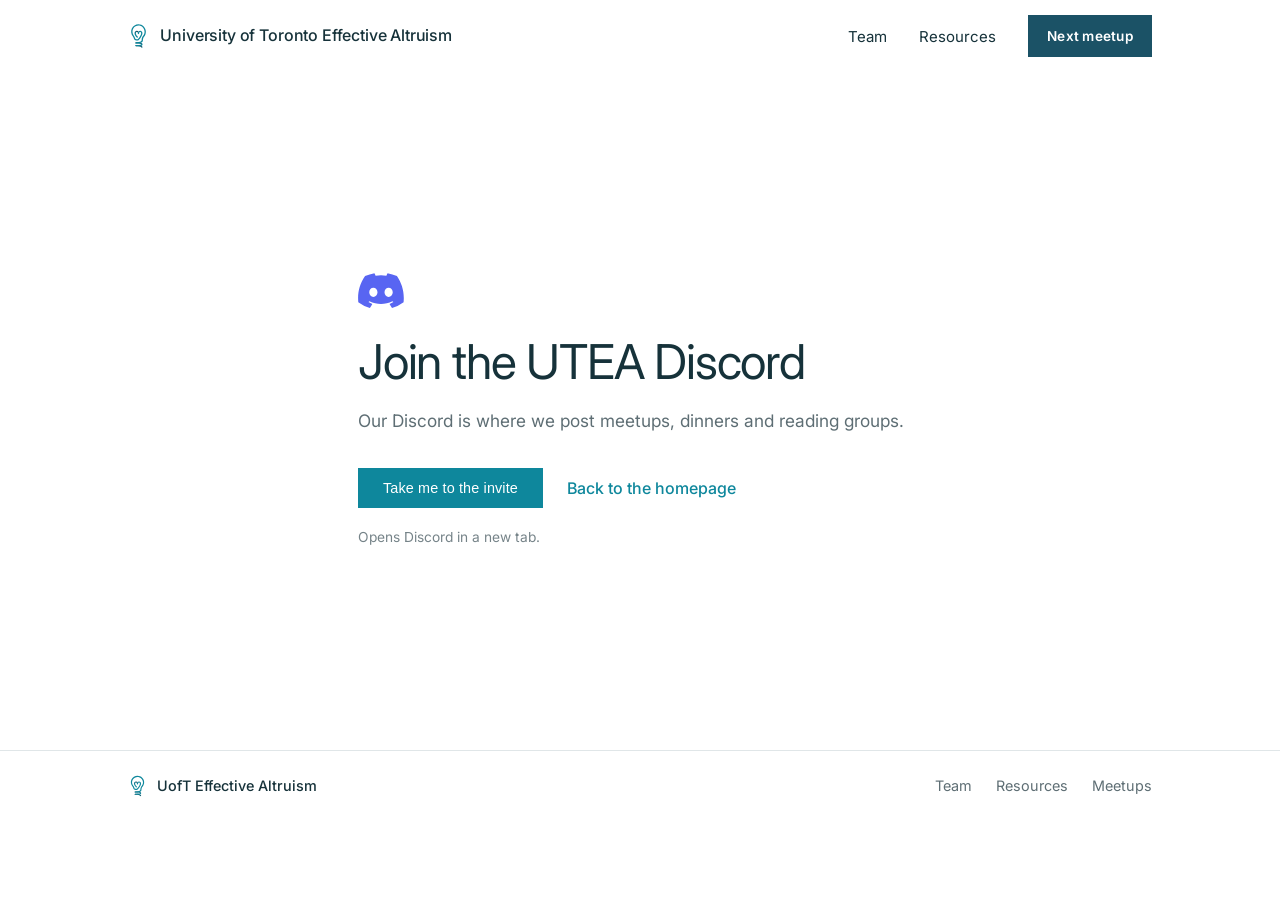
==== discord.html @ 7436c34c "Rebuild site around meetups and Discord; add team and resources pages The Summer Intro Fellowship is" ====
<!DOCTYPE html>
<html lang="en">
<head>
  <meta charset="UTF-8" />
  <meta name="viewport" content="width=device-width, initial-scale=1.0" />
  <title>Join the UTEA Discord · University of Toronto Effective Altruism</title>
  <!-- Interstitial: the invite never appears in the page source as a URL, and
       this page is kept out of search indexes, so scrapers can't harvest it. -->
  <meta name="robots" content="noindex, nofollow" />
  <meta name="referrer" content="no-referrer" />
  <link rel="icon" type="image/svg+xml" href="assets/ea-logo.svg" />
  <link rel="preconnect" href="https://fonts.googleapis.com" />
  <link rel="preconnect" href="https://fonts.gstatic.com" crossorigin />
  <link
    href="https://fonts.googleapis.com/css2?family=Fraunces:opsz,wght@9..144,500;9..144,600;9..144,700&family=Inter:wght@300;400;500;600&display=swap"
    rel="stylesheet"
  />
  <link rel="stylesheet" href="styles.css?v=5" />
</head>
<body>
  <!-- Navigation -->
  <header class="nav">
    <div class="wrap nav__inner">
      <a class="brand" href="index.html" aria-label="UofT Effective Altruism home">
        <img class="brand__mark" src="assets/ea-logo.svg" alt="" aria-hidden="true" />
        <span class="brand__text">
          <span class="brand__full">University of Toronto Effective Altruism</span>
          <span class="brand__short">UTEA</span>
        </span>
      </a>

      <nav>
        <ul class="nav__links">
          <li class="nav-hide"><a href="team.html">Team</a></li>
          <li class="nav-hide"><a href="resources.html">Resources</a></li>
          <li>
            <a class="btn btn--primary" href="index.html#meetup">Next meetup</a>
          </li>
        </ul>
      </nav>
    </div>
  </header>

  <main class="gate">
    <div class="wrap gate__inner">
      <span class="gate__mark" aria-hidden="true">
        <svg viewBox="0 0 24 18" width="46" height="35" fill="currentColor" role="img">
          <path d="M20.317 1.492A19.79 19.79 0 0 0 15.432 0c-.21.375-.456.88-.625 1.28a18.27 18.27 0 0 0-5.61 0C9.028.88 8.776.375 8.564 0A19.736 19.736 0 0 0 3.677 1.496C.573 6.12-.27 10.63.152 15.077a19.9 19.9 0 0 0 6.033 3.049c.486-.66.92-1.363 1.293-2.103a12.9 12.9 0 0 1-2.036-.978c.171-.126.338-.257.499-.392 3.926 1.823 8.18 1.823 12.06 0 .163.135.33.266.5.392-.65.383-1.334.71-2.04.98.374.739.805 1.442 1.292 2.102a19.84 19.84 0 0 0 6.036-3.048c.5-5.177-.838-9.647-3.472-13.587ZM8.02 12.341c-1.182 0-2.152-1.086-2.152-2.418 0-1.333.95-2.42 2.152-2.42 1.203 0 2.173 1.086 2.152 2.42 0 1.332-.95 2.418-2.152 2.418Zm7.96 0c-1.183 0-2.153-1.086-2.153-2.418 0-1.333.95-2.42 2.152-2.42 1.203 0 2.173 1.086 2.152 2.42 0 1.332-.95 2.418-2.152 2.418Z"/>
        </svg>
      </span>
      <h1>Join the UTEA Discord</h1>
      <p class="gate__lede">
        Our Discord is where we post meetups, dinners and reading groups.
      </p>

      <div class="gate__actions">
        <button class="btn btn--primary btn--lg" type="button" id="gate-go">
          Take me to the invite
        </button>
        <a class="textlink" href="index.html">Back to the homepage</a>
      </div>

      <p class="gate__note" id="gate-status" role="status" aria-live="polite">
        Opens Discord in a new tab.
      </p>

      <noscript>
        <p class="gate__note">
          This page needs JavaScript to reveal the invite — please enable it,
          or ask an organiser to send you the link directly.
        </p>
      </noscript>
    </div>
  </main>

  <!-- Footer -->
  <footer class="footer">
    <div class="wrap footer__inner">
      <div class="footer__brand">
        <img src="assets/ea-logo.svg" alt="" aria-hidden="true" />
        <span>UofT Effective Altruism</span>
      </div>
      <ul class="footer__links">
        <li><a href="team.html">Team</a></li>
        <li><a href="resources.html">Resources</a></li>
        <li><a href="index.html#meetup">Meetups</a></li>
      </ul>
    </div>
  </footer>

  <script>
    // The invite is stored reversed + base64'd and only assembled on a real
    // click, so a crawler reading the HTML finds no invite URL to follow.
    (function () {
      var btn = document.getElementById("gate-go");
      var status = document.getElementById("gate-status");
      if (!btn) return;

      function unscramble(s) {
        return atob(s.split("").reverse().join(""));
      }

      btn.addEventListener("click", function () {
        var url = "https://" + unscramble("==wZn5CZy92YzlGZ") + "/" + unscramble("==ARStUQDZjanlVN");
        status.textContent = "Opening Discord\u2026";
        var w = window.open(url, "_blank", "noopener");
        if (!w) window.location.href = url; // popup blocked — go in place
      });
    })();
  </script>
</body>
</html>
---- styles.css ----
/* University of Toronto Effective Altruism — styles */

:root {
  /* Official Effective Altruism brand palette */
  --teal: #0e879c;        /* EA teal */
  --teal-bright: #2ba3b8; /* lighter teal accent */
  --teal-deep: #1b5266;   /* EA deep teal */
  --ink: #16323a;         /* deep teal-charcoal text */
  --muted: #5e6e74;       /* soft muted text */
  --paper: #f3f6f7;       /* faint cool tint for bands */
  --line: #e0e6e8;        /* hairline rules */
  --white: #ffffff;

  --grad: linear-gradient(120deg, #0e879c 0%, #1b5266 100%);

  /* Display face for page headlines; Inter carries everything else */
  --display: "Fraunces", "Iowan Old Style", Georgia, "Times New Roman", serif;

  /* Resource tiles — a small assorted palette drawn from the EA teals,
     warmed with a sand and a slate so the wall doesn't read as one hue */
  --tile-deep: #1b5266;
  --tile-teal: #0e879c;
  --tile-bright: #2ba3b8;
  --tile-mist: #dcecef;
  --tile-sand: #f4ece0;

  --max: 1080px;

  /* Flat hero band — no gradient, so the headline sits on one solid colour */
  --hero-band: #e6eff1;
}

* { box-sizing: border-box; margin: 0; padding: 0; }

html { scroll-behavior: smooth; }

body {
  font-family: "Inter", -apple-system, BlinkMacSystemFont, "Segoe UI", Roboto,
    Helvetica, Arial, sans-serif;
  font-weight: 400;
  color: var(--ink);
  background: var(--white);
  line-height: 1.65;
  -webkit-font-smoothing: antialiased;
  text-rendering: optimizeLegibility;
}

a { color: var(--teal); text-decoration: none; }
a:hover { color: var(--teal-deep); }

h1, h2, h3, h4 { font-weight: 500; letter-spacing: -0.015em; line-height: 1.15; overflow-wrap: break-word; }

.wrap {
  width: 100%;
  max-width: var(--max);
  margin: 0 auto;
  padding: 0 28px;
}

.label {
  font-size: 0.74rem;
  font-weight: 600;
  letter-spacing: 0.14em;
  text-transform: uppercase;
  color: var(--teal);
}

/* ---------- Navigation ---------- */
.nav {
  position: sticky;
  top: 0;
  z-index: 50;
  background: rgba(255, 255, 255, 0.88);
  backdrop-filter: saturate(180%) blur(12px);
}

.nav__inner {
  display: flex;
  align-items: center;
  justify-content: space-between;
  height: 72px;
}

.brand {
  display: flex;
  align-items: center;
  gap: 11px;
  color: var(--ink);
}
.brand:hover { color: var(--ink); }

.brand__mark { height: 30px; width: auto; flex: none; display: block; }

.brand__text { font-size: 1rem; font-weight: 500; line-height: 1.2; letter-spacing: -0.01em; }

/* Collapse the wordmark to "UTEA" once the page is scrolled */
.brand__short { display: none; }
.nav.is-scrolled .brand__full { display: none; }
.nav.is-scrolled .brand__short { display: inline; letter-spacing: 0.02em; }

.nav__links {
  display: flex;
  align-items: center;
  gap: 32px;
  list-style: none;
}

.nav__links a {
  color: var(--ink);
  font-weight: 400;
  font-size: 0.94rem;
}
.nav__links a:hover { color: var(--teal); }

/* ---------- Buttons (squared "slots") ---------- */
.btn {
  display: inline-block;
  font-weight: 500;
  font-size: 0.9rem;
  letter-spacing: 0.01em;
  padding: 11px 22px;
  border-radius: 0;
  transition: background 0.16s ease, color 0.16s ease, border-color 0.16s ease;
  cursor: pointer;
  border: 1px solid transparent;
}

.btn--primary {
  background: var(--teal);
  color: var(--white);
  border-color: var(--teal);
}
.btn--primary:hover { background: var(--teal-deep); border-color: var(--teal-deep); color: #fff; }

/* Nav CTA — force white text (beats .nav__links a) for readability */
.nav .btn--primary,
.nav .btn--primary:hover {
  background: var(--teal-deep);
  border-color: var(--teal-deep);
  color: #fff;
  font-weight: 600;
  letter-spacing: 0.02em;
  padding: 9px 18px;
  font-size: 0.85rem;
}
.nav .btn--primary:hover { background: #143f4c; border-color: #143f4c; }

.btn--ghost {
  background: transparent;
  color: var(--ink);
  border-color: var(--ink);
}
.btn--ghost:hover { background: var(--ink); color: #fff; }

.btn--lg { padding: 11px 24px; font-size: 0.9rem; }

/* Button carrying the Discord glyph */
.btn--discord {
  display: inline-flex;
  align-items: center;
  gap: 10px;
  text-align: left;
}
.btn--discord svg { display: block; flex: none; }
/* On the teal band the ghost button needs a light outline to be visible */
.cta-band .btn--ghost {
  color: #fff;
  border-color: rgba(255, 255, 255, 0.55);
}
.cta-band .btn--ghost:hover { background: #fff; color: var(--teal-deep); border-color: #fff; }

/* Discord icon in the nav — sits quietly next to the CTA */
.discord-mark {
  display: flex;
  align-items: center;
  color: var(--muted);
  transition: color 0.16s ease, transform 0.16s ease;
}
.discord-mark:hover { color: #5865f2; transform: translateY(-1px); }
.discord-mark svg { display: block; }

/* a quiet text link with arrow */
.textlink {
  font-weight: 500;
  color: var(--teal);
  display: inline-flex;
  align-items: center;
  gap: 6px;
}
.textlink:hover { color: var(--teal-deep); }
.textlink .arrow { transition: transform 0.16s ease; }
.textlink:hover .arrow { transform: translateX(3px); }

/* ---------- Hero (big left-aligned text) ---------- */
.hero {
  position: relative;
  overflow: hidden;
  display: flex;
  flex-direction: column;
  justify-content: center;
  /* Fill the viewport below the fixed chrome (announcement bar + sticky nav)
     so the next section sits just past the fold. --chrome-h is set in JS;
     112px is a close fallback before/without it. */
  min-height: calc(100vh - var(--chrome-h, 112px));
  min-height: calc(100svh - var(--chrome-h, 112px));
  padding: 48px 0 104px;
  background: var(--hero-band);
  border-bottom: 1px solid #d5e3e6;
}

.hero .wrap { position: relative; z-index: 2; }
.hero__copy { max-width: 880px; }

/* Campus watercolor — bled off the right edge; inner edge faded, right edge cut with a soft end */
.hero__art {
  position: absolute;
  z-index: 1;
  right: -72px;
  top: 50%;
  transform: translateY(-50%);
  width: min(860px, 68vw);
  pointer-events: none;
  user-select: none;
  /* fill: both -> stays visible (final frame) for reduced-motion users,
     who get animation: none via the motion-reduce block below */
  animation: hero-art-in 1.1s ease-out 0.15s both;
}
@keyframes hero-art-in {
  from { opacity: 0; }
  to { opacity: 1; }
}
.hero__art img {
  display: block;
  width: 100%;
  height: auto;
  mix-blend-mode: multiply;
  -webkit-mask-image: linear-gradient(to right, transparent 0%, #000 43%, #000 85%, transparent 92%);
          mask-image: linear-gradient(to right, transparent 0%, #000 43%, #000 85%, transparent 92%);
}

.hero h1 {
  font-family: var(--display);
  font-optical-sizing: auto;
  font-size: clamp(3.1rem, 7.8vw, 6rem);
  font-weight: 600;
  letter-spacing: -0.028em;
  line-height: 0.98;
  color: var(--ink);
}
.hero h1 .accent { color: var(--teal); }

.hero__sub {
  margin-top: 26px;
  max-width: 660px;
  font-size: clamp(1.1rem, 1.7vw, 1.4rem);
  font-weight: 400;
  line-height: 1.5;
  color: var(--muted);
}

/* Two lifts out of the muted grey in the hero sub */
.hero__sub-uoft { color: var(--teal); font-weight: 500; }

/* The closing line of the hero sub, lifted out of the muted grey */
.hero__sub-accent {
  display: block;
  margin-top: 8px;
  color: var(--teal-deep);
  font-weight: 500;
}

.hero__actions {
  margin-top: 38px;
  display: flex;
  gap: 12px;
  align-items: center;
  flex-wrap: wrap;
}

/* Scroll cue at the foot of the hero */
.hero__scroll {
  position: absolute;
  left: 50%;
  bottom: 24px;
  transform: translateX(-50%);
  z-index: 3;
  display: flex;
  flex-direction: column;
  align-items: center;
  gap: 9px;
  color: var(--muted);
  font-size: 0.66rem;
  font-weight: 600;
  letter-spacing: 0.2em;
  text-transform: uppercase;
  transition: opacity 0.4s ease, color 0.16s ease;
}
.hero__scroll:hover { color: var(--teal); }
.hero__scroll-chev {
  width: 10px;
  height: 10px;
  border-right: 2px solid currentColor;
  border-bottom: 2px solid currentColor;
  transform: rotate(45deg);
  animation: hero-bob 1.8s ease-in-out infinite;
}
@keyframes hero-bob {
  0%, 100% { transform: translateY(0) rotate(45deg); }
  50% { transform: translateY(4px) rotate(45deg); }
}
/* Fade the cue out once the page is scrolled */
.nav.is-scrolled ~ .hero .hero__scroll { opacity: 0; pointer-events: none; }

/* Offset the smooth-scroll target so the heading clears the sticky nav */
#meetup { scroll-margin-top: 88px; }

/* ---------- CTA band (full bleed, no rounded box) ---------- */
.cta-band {
  background: linear-gradient(135deg, #0e879c 0%, #1b5266 100%);
  color: #fff;
  padding: 104px 0;
}
.cta-band .label { color: var(--teal-bright); display: block; margin-bottom: 18px; }
.cta-band h2 {
  font-family: var(--display);
  font-optical-sizing: auto;
  font-size: clamp(2.1rem, 4.8vw, 3.2rem);
  font-weight: 600;
  letter-spacing: -0.02em;
}
.cta-band p {
  margin: 18px 0 34px;
  color: rgba(255, 255, 255, 0.78);
  font-size: 1.12rem;
}
.cta-band .btn--primary { background: #fff; color: var(--teal-deep); }
.cta-band .btn--primary:hover { background: var(--paper); color: var(--teal-deep); }
/* Key facts row */
.cta-meta {
  list-style: none;
  display: flex;
  flex-wrap: wrap;
  align-items: center;
  margin-top: 26px;
  font-size: 0.82rem;
  font-weight: 600;
  letter-spacing: 0.07em;
  text-transform: uppercase;
  color: rgba(255, 255, 255, 0.92);
}
.cta-meta li { display: inline-flex; align-items: center; }
.cta-meta li:not(:last-child)::after {
  content: "";
  width: 4px;
  height: 4px;
  margin: 0 16px;
  border-radius: 50%;
  background: rgba(255, 255, 255, 0.4);
}

/* What's involved */
.cta-points {
  list-style: none;
  margin-top: 28px;
  display: grid;
  grid-template-columns: repeat(3, 1fr);
  gap: 13px 36px;
}
.cta-points li {
  position: relative;
  padding-left: 30px;
  color: rgba(255, 255, 255, 0.88);
  font-size: 1.02rem;
  line-height: 1.5;
}
.cta-points li::before {
  content: "";
  position: absolute;
  left: 4px;
  top: 0.28em;
  width: 6px;
  height: 11px;
  border-right: 2px solid var(--teal-bright);
  border-bottom: 2px solid var(--teal-bright);
  transform: rotate(45deg);
}

.cta-actions {
  margin-top: 36px;
  display: flex;
  align-items: center;
  gap: 16px 24px;
  flex-wrap: wrap;
}
/* ---------- Resources page ---------- */
.page-hero {
  padding: 60px 0 36px;
}
.page-hero .label { display: block; margin-bottom: 18px; }
.page-hero h1 {
  font-family: var(--display);
  font-optical-sizing: auto;
  font-size: clamp(2.4rem, 5.4vw, 3.8rem);
  font-weight: 600;
  letter-spacing: -0.02em;
  color: var(--ink);
}
.page-hero p { margin-top: 18px; max-width: 600px; color: var(--muted); font-size: 1.15rem; }

/* Small term tag sitting beside a page-hero heading (e.g. "Team F26") */
.page-hero__tag {
  margin-left: 14px;
  font-size: 0.32em;
  font-weight: 600;
  letter-spacing: 0.14em;
  vertical-align: middle;
  color: var(--teal-bright);
}

.res-wall { padding: 40px 0 64px; }

.res-grid {
  display: grid;
  grid-template-columns: repeat(auto-fill, minmax(268px, 1fr));
  gap: 16px;
}

.tile {
  position: relative;
  display: flex;
  flex-direction: column;
  min-height: 178px;
  padding: 20px 20px 14px;
  border-radius: 14px;
  color: var(--ink);
  border: 1px solid transparent;
  transition: transform 0.18s ease, box-shadow 0.18s ease, border-color 0.16s ease;
}
.tile:hover {
  transform: translateY(-3px);
  box-shadow: 0 10px 26px rgba(22, 50, 58, 0.13);
}

/* The title/blurb anchor stretches over the whole card, so the tile is one big
   click target — the heart button sits above it via z-index. */
.tile__link { color: inherit; }
.tile__link::after {
  content: "";
  position: absolute;
  inset: 0;
  border-radius: inherit;
}
.tile__link:hover { color: inherit; }

.tile__title {
  font-size: 1.18rem;
  font-weight: 500;
  letter-spacing: -0.015em;
  color: inherit;
}
.tile__by {
  margin-top: 10px;
  font-size: 0.8rem;
  letter-spacing: 0.02em;
  opacity: 0.7;
  overflow-wrap: anywhere;
}

/* The article's own cover art, faded into the tile and masked away from the
   top-left so the title always sits on flat colour. */
.tile__art {
  position: absolute;
  inset: 0;
  z-index: 0;
  width: 100%;
  height: 100%;
  object-fit: cover;
  border-radius: inherit;
  pointer-events: none;
  opacity: 0.26;
  transition: opacity 0.22s ease;
  -webkit-mask-image: linear-gradient(to top left, #000 0%, rgba(0, 0, 0, 0.35) 55%, transparent 88%);
          mask-image: linear-gradient(to top left, #000 0%, rgba(0, 0, 0, 0.35) 55%, transparent 88%);
}
.tile:hover .tile__art { opacity: 0.38; }
/* Dark tiles need the art lifted a little to read at all */
.tile--deep .tile__art,
.tile--teal .tile__art,
.tile--bright .tile__art { opacity: 0.34; }
.tile--deep:hover .tile__art,
.tile--teal:hover .tile__art,
.tile--bright:hover .tile__art { opacity: 0.46; }
/* Everything except the art sits above it */
.tile > *:not(.tile__art) { position: relative; z-index: 1; }

.tile__foot {
  margin-top: auto;
  padding-top: 16px;
  display: flex;
  align-items: center;
  justify-content: space-between;
  gap: 12px;
}

/* Type label — quiet text in the bottom-right, no box */
.tile__type {
  font-size: 0.68rem;
  font-weight: 500;
  letter-spacing: 0.11em;
  text-transform: uppercase;
  opacity: 0.6;
  white-space: nowrap;
}

/* --- Heart --- */
.heart {
  position: relative;
  z-index: 1;
  display: inline-flex;
  align-items: center;
  gap: 6px;
  padding: 4px 8px 4px 6px;
  margin-left: -6px;
  border: 0;
  border-radius: 999px;
  background: transparent;
  color: inherit;
  font: inherit;
  font-size: 0.8rem;
  font-variant-numeric: tabular-nums;
  line-height: 1;
  cursor: pointer;
  opacity: 0.72;
  transition: opacity 0.16s ease, background 0.16s ease, transform 0.16s ease;
}
.heart:hover { opacity: 1; background: rgba(127, 127, 127, 0.14); }
.heart svg { display: block; flex: none; transition: transform 0.18s ease; }
.heart:active svg { transform: scale(0.85); }

/* Hearted: fill it in. Red on light tiles, white on the dark ones. */
.heart.is-on { opacity: 1; }
.heart.is-on svg path { fill: #e0465f; stroke: #e0465f; }
.tile--deep .heart.is-on svg path,
.tile--teal .heart.is-on svg path,
.tile--bright .heart.is-on svg path { fill: #fff; stroke: #fff; }
@keyframes heart-pop {
  0% { transform: scale(1); }
  45% { transform: scale(1.32); }
  100% { transform: scale(1); }
}
.heart.is-popping svg { animation: heart-pop 0.32s ease-out; }

/* The count is always shown, so it reads as "3 people loved this", not as a
   button whose number may or may not turn up. */
.heart__count { min-width: 0.7em; text-align: left; }

/* --- Tones: assorted palette fills, plus white-with-outline --- */
.tile--deep   { background: var(--tile-deep);   color: #fff; }
.tile--teal   { background: var(--tile-teal);   color: #fff; }
.tile--bright { background: var(--tile-bright); color: #fff; }
.tile--mist   { background: var(--tile-mist);   color: var(--ink); }
.tile--sand   { background: var(--tile-sand);   color: var(--ink); }
.tile--white  { background: var(--white); color: var(--ink); border-color: var(--line); }
.tile--white:hover { border-color: var(--teal-bright); }

/* ---------- Team page ---------- */
.team-wall { padding: 40px 0 72px; }

/* Photo on the left, the roster beside it */
.team-split {
  display: grid;
  grid-template-columns: minmax(0, 440px) minmax(0, 1fr);
  gap: 48px;
  align-items: start;
}

.team-photo { margin: 0; max-width: 440px; }
.team-photo img {
  display: block;
  width: 100%;
  height: auto;
  border-radius: 12px;
  aspect-ratio: 4 / 3;
  object-fit: cover;
}

.team-list { list-style: none; }
/* Beside the photo the roster starts flush with the image top */
.team-split .team-list { margin-top: -10px; }
.member {
  display: flex;
  align-items: center;
  justify-content: space-between;
  gap: 20px;
  padding: 12px 0;
}
.member__name {
  font-size: 1.25rem;
  font-weight: 400;
  letter-spacing: -0.015em;
  color: var(--ink);
}
.member__links { display: flex; align-items: center; gap: 6px; flex: none; }

.iconlink {
  display: inline-flex;
  align-items: center;
  justify-content: center;
  width: 36px;
  height: 36px;
  padding: 0;
  border: 0;
  border-radius: 8px;
  background: transparent;
  color: var(--muted);
  cursor: pointer;
  transition: color 0.16s ease, background 0.16s ease;
}
.iconlink:hover { color: var(--teal); background: var(--paper); }
.iconlink svg { display: block; }
/* Not filled in yet — visible but inert, so the row still reads evenly */
.iconlink.is-missing {
  opacity: 0.22;
  pointer-events: none;
  cursor: default;
}
/* Copied: the envelope becomes a tick for a couple of seconds */
.iconlink.is-copied { color: var(--teal); background: var(--paper); }
.iconlink.is-copied svg { display: none; }
.iconlink.is-copied::after {
  content: "¹3";
  font-size: 1rem;
  line-height: 1;
}
.iconlink.is-copy-failed { color: #b0405a; }
.iconlink.is-copy-failed::after { content: "¹5"; }

/* A text button that has just copied something */
.btn.is-copied,
.btn.is-copied:hover {
  background: var(--teal-deep);
  border-color: var(--teal-deep);
  color: #fff;
}
.cta-band .btn.is-copied,
.cta-band .btn.is-copied:hover { background: var(--paper); color: var(--teal-deep); }

/* ---------- Discord gate (discord.html) ---------- */
.gate {
  display: flex;
  align-items: center;
  min-height: calc(100vh - var(--chrome-h, 72px) - 150px);
  padding: 72px 0;
}
.gate__inner { max-width: 620px; }
.gate__mark { display: block; color: #5865f2; margin-bottom: 26px; }
.gate__mark svg { display: block; }
.gate h1 {
  font-size: clamp(2rem, 4.6vw, 3rem);
  font-weight: 400;
  letter-spacing: -0.025em;
  color: var(--ink);
}
.gate__lede { margin-top: 18px; color: var(--muted); font-size: 1.08rem; }
.gate__actions {
  margin-top: 32px;
  display: flex;
  align-items: center;
  gap: 14px 24px;
  flex-wrap: wrap;
}
.gate__note { margin-top: 18px; font-size: 0.86rem; color: var(--muted); opacity: 0.85; }

/* ---------- Footer ---------- */
.footer {
  border-top: 1px solid var(--line);
  padding: 22px 0;
  color: var(--muted);
  font-size: 0.9rem;
}
.footer__inner {
  display: flex;
  justify-content: space-between;
  align-items: center;
  flex-wrap: wrap;
  gap: 16px;
}
.footer__links { display: flex; gap: 24px; list-style: none; }
.footer__links a { color: var(--muted); }
.footer__links a:hover { color: var(--teal); }

.footer__brand { display: flex; align-items: center; gap: 10px; }
.footer__brand img { height: 26px; width: auto; flex: none; }
.footer__brand span { font-weight: 500; color: var(--ink); }

/* ---------- Scroll reveal ("words land" as they enter) ----------
   The hidden state is applied via the .reveal class (added before first paint
   by the <head> guard) so revealed content never flashes in then jumps. */
.reveal .hero__copy > *,
.reveal .cta-band .wrap > *,
.reveal .page-hero .wrap > *,
.reveal .team-list .member,
.reveal .res-grid .tile {
  opacity: 0;
  transform: translateY(20px);
  transition: opacity 0.6s cubic-bezier(0.16, 1, 0.3, 1) var(--d, 0s),
              transform 0.6s cubic-bezier(0.16, 1, 0.3, 1) var(--d, 0s);
}
.reveal .is-visible {
  opacity: 1 !important;
  transform: none !important;
}

/* ---------- Focus & motion ---------- */
:focus-visible {
  outline: 2px solid var(--teal);
  outline-offset: 3px;
  border-radius: 2px;
}

@media (prefers-reduced-motion: reduce) {
  * { transition: none !important; animation: none !important; }
  /* Insurance: never leave revealed content hidden for reduced-motion users */
  .reveal .hero__copy > *,
  .reveal .cta-band .wrap > *,
  .reveal .page-hero .wrap > *,
  .reveal .team-list .member,
  .reveal .res-grid .tile { opacity: 1 !important; transform: none !important; }
}

/* ---------- Responsive ---------- */
@media (max-width: 820px) {
  .cta-points { grid-template-columns: 1fr; }
  .team-split { grid-template-columns: 1fr; gap: 32px; }
  .team-photo { max-width: 520px; }
  .hero__art { display: none; }
  .hero__copy { max-width: 620px; }
  .nav__links { gap: 18px; }
  .nav__links .nav-hide { display: none; }
}

/* Compact nav on phones: UTEA mark + Apply button (other links hidden) */
@media (max-width: 640px) {
  .brand__full { display: none; }
  .brand__short { display: inline; letter-spacing: 0.02em; }
  .nav__links li:not(:last-child) { display: none; }
  .nav__links li:has(> .discord-mark) { display: flex; }
  .nav .btn--primary {
    padding: 8px 13px;
    font-size: 0.82rem;
    letter-spacing: 0;
    white-space: nowrap;
  }
}

@media (max-width: 560px) {
  .wrap { padding: 0 18px; }
  .res-grid { grid-template-columns: 1fr; }
  .member { gap: 12px; }
  .member__name { font-size: 1.1rem; }
  .team-photo { margin-bottom: 32px; }
  .gate { padding: 48px 0; min-height: 0; }
  .tile { min-height: 0; }
  .hero { padding: 40px 0 84px; }
  .hero h1 { font-size: clamp(2.3rem, 11vw, 3.1rem); line-height: 1.06; }
  .hero__sub { font-size: 1.08rem; margin-top: 22px; }
  .hero__actions { margin-top: 30px; gap: 10px; }
  .btn--lg { padding: 10px 16px; font-size: 0.82rem; }
  .cta-band { padding: 56px 0; }
  .footer__inner { flex-direction: column; align-items: flex-start; }
}
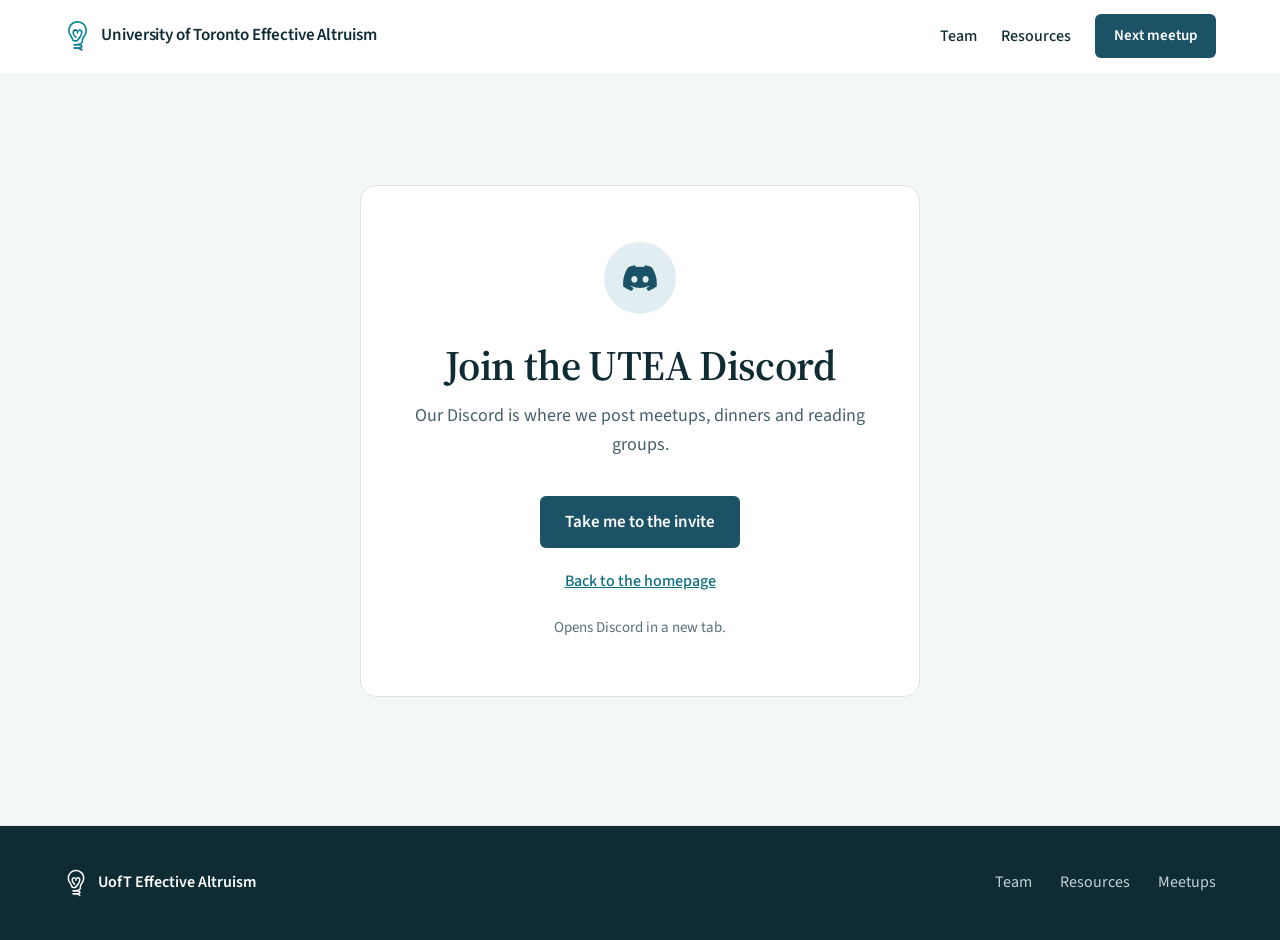
==== commit dcc0d96d: "Redesign site: Source Serif/Sans, Luma meetup calendar, questions reel, exec portraits - New look fr" ====
--- a/discord.html
+++ b/discord.html
@@ -12,57 +12,44 @@
   <link rel="preconnect" href="https://fonts.googleapis.com" />
   <link rel="preconnect" href="https://fonts.gstatic.com" crossorigin />
   <link
-    href="https://fonts.googleapis.com/css2?family=Fraunces:opsz,wght@9..144,500;9..144,600;9..144,700&family=Inter:wght@300;400;500;600&display=swap"
+    href="https://fonts.googleapis.com/css2?family=Source+Serif+4:ital,opsz,wght@0,8..60,400..700;1,8..60,400..700&family=Source+Sans+3:wght@400..700&display=swap"
     rel="stylesheet"
   />
-  <link rel="stylesheet" href="styles.css?v=5" />
+  <link rel="stylesheet" href="styles.css?v=6" />
 </head>
 <body>
   <!-- Navigation -->
   <header class="nav">
     <div class="wrap nav__inner">
       <a class="brand" href="index.html" aria-label="UofT Effective Altruism home">
-        <img class="brand__mark" src="assets/ea-logo.svg" alt="" aria-hidden="true" />
+        <img src="assets/ea-logo.svg" alt="" />
         <span class="brand__text">
           <span class="brand__full">University of Toronto Effective Altruism</span>
           <span class="brand__short">UTEA</span>
         </span>
       </a>
-
-      <nav>
+      <nav aria-label="Main">
         <ul class="nav__links">
-          <li class="nav-hide"><a href="team.html">Team</a></li>
-          <li class="nav-hide"><a href="resources.html">Resources</a></li>
-          <li>
-            <a class="btn btn--primary" href="index.html#meetup">Next meetup</a>
-          </li>
+          <li class="hide-sm"><a class="nav__link" href="team.html">Team</a></li>
+          <li class="hide-sm"><a class="nav__link" href="resources.html">Resources</a></li>
+          <li><a class="btn btn--primary btn--sm" href="index.html#meetup">Next meetup</a></li>
         </ul>
       </nav>
     </div>
   </header>
 
   <main class="gate">
-    <div class="wrap gate__inner">
+    <div class="gate__card">
       <span class="gate__mark" aria-hidden="true">
-        <svg viewBox="0 0 24 18" width="46" height="35" fill="currentColor" role="img">
-          <path d="M20.317 1.492A19.79 19.79 0 0 0 15.432 0c-.21.375-.456.88-.625 1.28a18.27 18.27 0 0 0-5.61 0C9.028.88 8.776.375 8.564 0A19.736 19.736 0 0 0 3.677 1.496C.573 6.12-.27 10.63.152 15.077a19.9 19.9 0 0 0 6.033 3.049c.486-.66.92-1.363 1.293-2.103a12.9 12.9 0 0 1-2.036-.978c.171-.126.338-.257.499-.392 3.926 1.823 8.18 1.823 12.06 0 .163.135.33.266.5.392-.65.383-1.334.71-2.04.98.374.739.805 1.442 1.292 2.102a19.84 19.84 0 0 0 6.036-3.048c.5-5.177-.838-9.647-3.472-13.587ZM8.02 12.341c-1.182 0-2.152-1.086-2.152-2.418 0-1.333.95-2.42 2.152-2.42 1.203 0 2.173 1.086 2.152 2.42 0 1.332-.95 2.418-2.152 2.418Zm7.96 0c-1.183 0-2.153-1.086-2.153-2.418 0-1.333.95-2.42 2.152-2.42 1.203 0 2.173 1.086 2.152 2.42 0 1.332-.95 2.418-2.152 2.418Z"/>
-        </svg>
+        <svg viewBox="0 0 24 18" width="34" height="26" fill="currentColor" focusable="false"><path d="M20.317 1.492A19.79 19.79 0 0 0 15.432 0c-.21.375-.456.88-.625 1.28a18.27 18.27 0 0 0-5.61 0C9.028.88 8.776.375 8.564 0A19.736 19.736 0 0 0 3.677 1.496C.573 6.12-.27 10.63.152 15.077a19.9 19.9 0 0 0 6.033 3.049c.486-.66.92-1.363 1.293-2.103a12.9 12.9 0 0 1-2.036-.978c.171-.126.338-.257.499-.392 3.926 1.823 8.18 1.823 12.06 0 .163.135.33.266.5.392-.65.383-1.334.71-2.04.98.374.739.805 1.442 1.292 2.102a19.84 19.84 0 0 0 6.036-3.048c.5-5.177-.838-9.647-3.472-13.587ZM8.02 12.341c-1.182 0-2.152-1.086-2.152-2.418 0-1.333.95-2.42 2.152-2.42 1.203 0 2.173 1.086 2.152 2.42 0 1.332-.95 2.418-2.152 2.418Zm7.96 0c-1.183 0-2.153-1.086-2.153-2.418 0-1.333.95-2.42 2.152-2.42 1.203 0 2.173 1.086 2.152 2.42 0 1.332-.95 2.418-2.152 2.418Z"/></svg>
       </span>
       <h1>Join the UTEA Discord</h1>
-      <p class="gate__lede">
-        Our Discord is where we post meetups, dinners and reading groups.
-      </p>
+      <p class="gate__lede">Our Discord is where we post meetups, dinners and reading groups.</p>
 
-      <div class="gate__actions">
-        <button class="btn btn--primary btn--lg" type="button" id="gate-go">
-          Take me to the invite
-        </button>
-        <a class="textlink" href="index.html">Back to the homepage</a>
-      </div>
+      <button class="btn btn--primary" type="button" id="gate-go">Take me to the invite</button>
+      <a class="gate__back" href="index.html">Back to the homepage</a>
 
-      <p class="gate__note" id="gate-status" role="status" aria-live="polite">
-        Opens Discord in a new tab.
-      </p>
+      <p class="gate__note" id="gate-status" role="status" aria-live="polite">Opens Discord in a new tab.</p>
 
       <noscript>
         <p class="gate__note">
@@ -76,18 +63,21 @@
   <!-- Footer -->
   <footer class="footer">
     <div class="wrap footer__inner">
-      <div class="footer__brand">
-        <img src="assets/ea-logo.svg" alt="" aria-hidden="true" />
-        <span>UofT Effective Altruism</span>
-      </div>
-      <ul class="footer__links">
-        <li><a href="team.html">Team</a></li>
-        <li><a href="resources.html">Resources</a></li>
-        <li><a href="index.html#meetup">Meetups</a></li>
-      </ul>
+      <a class="footer__brand" href="index.html">
+        <img src="assets/ea-logo-white.svg" alt="" />
+        UofT Effective Altruism
+      </a>
+      <nav aria-label="Footer">
+        <ul class="footer__links">
+          <li><a href="team.html">Team</a></li>
+          <li><a href="resources.html">Resources</a></li>
+          <li><a href="index.html#meetup">Meetups</a></li>
+        </ul>
+      </nav>
     </div>
   </footer>
 
+  <script src="script.js?v=6"></script>
   <script>
     // The invite is stored reversed + base64'd and only assembled on a real
     // click, so a crawler reading the HTML finds no invite URL to follow.
@@ -102,7 +92,7 @@
 
       btn.addEventListener("click", function () {
         var url = "https://" + unscramble("==wZn5CZy92YzlGZ") + "/" + unscramble("==ARStUQDZjanlVN");
-        status.textContent = "Opening Discord\u2026";
+        status.textContent = "Opening Discord…";
         var w = window.open(url, "_blank", "noopener");
         if (!w) window.location.href = url; // popup blocked — go in place
       });
--- a/styles.css
+++ b/styles.css
@@ -1,771 +1,642 @@
-/* University of Toronto Effective Altruism — styles */
+/* University of Toronto Effective Altruism — styles
+   Built from the 2026-10 redesign (Claude Design canvas "UTEA Website Redesign"). */
 
 :root {
-  /* Official Effective Altruism brand palette */
-  --teal: #0e879c;        /* EA teal */
-  --teal-bright: #2ba3b8; /* lighter teal accent */
-  --teal-deep: #1b5266;   /* EA deep teal */
-  --ink: #16323a;         /* deep teal-charcoal text */
-  --muted: #5e6e74;       /* soft muted text */
-  --paper: #f3f6f7;       /* faint cool tint for bands */
-  --line: #e0e6e8;        /* hairline rules */
-  --white: #ffffff;
-
-  --grad: linear-gradient(120deg, #0e879c 0%, #1b5266 100%);
-
-  /* Display face for page headlines; Inter carries everything else */
-  --display: "Fraunces", "Iowan Old Style", Georgia, "Times New Roman", serif;
-
-  /* Resource tiles — a small assorted palette drawn from the EA teals,
-     warmed with a sand and a slate so the wall doesn't read as one hue */
-  --tile-deep: #1b5266;
-  --tile-teal: #0e879c;
-  --tile-bright: #2ba3b8;
-  --tile-mist: #dcecef;
-  --tile-sand: #f4ece0;
-
-  --max: 1080px;
-
-  /* Flat hero band — no gradient, so the headline sits on one solid colour */
-  --hero-band: #e6eff1;
-}
-
-* { box-sizing: border-box; margin: 0; padding: 0; }
-
-html { scroll-behavior: smooth; }
+  --bg: #ffffff;
+  --surface: #f3f7f8;
+  --tint: #e1eef1;
+  --line: #e1e9ec;
+  --line-2: #dce5e8;
+  --border: #c5d3d8;
+  --border-hover: #9fbac2;
+
+  --ink: #0f2b33;
+  --ink-2: #45606a;
+  --ink-3: #5a7179;
+
+  --teal: #0e879c;      /* logo teal: large text, icons */
+  --deep: #1b5266;      /* logo dark teal: buttons, bands */
+  --deep-hover: #143f4f;
+  --action: #0b6f80;    /* links on white */
+
+  --footer: #0f2b33;
+  --footer-text: #c3d3d8;
+  --band-text: #d2e4e9;
+
+  --serif: "Source Serif 4", Georgia, serif;
+  --sans: "Source Sans 3", system-ui, -apple-system, "Segoe UI", sans-serif;
+
+  --nav-h: 72px;
+}
+
+*, *::before, *::after { box-sizing: border-box; }
+
+html { -webkit-text-size-adjust: 100%; }
+@media (prefers-reduced-motion: no-preference) {
+  html { scroll-behavior: smooth; }
+}
 
 body {
-  font-family: "Inter", -apple-system, BlinkMacSystemFont, "Segoe UI", Roboto,
-    Helvetica, Arial, sans-serif;
-  font-weight: 400;
+  margin: 0;
+  background: var(--bg);
   color: var(--ink);
-  background: var(--white);
-  line-height: 1.65;
+  font-family: var(--sans);
+  font-size: 18px;
+  line-height: 1.6;
   -webkit-font-smoothing: antialiased;
-  text-rendering: optimizeLegibility;
-}
-
-a { color: var(--teal); text-decoration: none; }
-a:hover { color: var(--teal-deep); }
-
-h1, h2, h3, h4 { font-weight: 500; letter-spacing: -0.015em; line-height: 1.15; overflow-wrap: break-word; }
-
-.wrap {
-  width: 100%;
-  max-width: var(--max);
-  margin: 0 auto;
-  padding: 0 28px;
-}
-
-.label {
-  font-size: 0.74rem;
-  font-weight: 600;
-  letter-spacing: 0.14em;
-  text-transform: uppercase;
-  color: var(--teal);
+}
+
+img { display: block; max-width: 100%; height: auto; }
+a { color: var(--action); }
+a:hover { color: var(--deep); }
+h1, h2, h3 { margin: 0; }
+:focus-visible { outline: 2px solid var(--teal); outline-offset: 3px; }
+
+.wrap { max-width: 1200px; margin: 0 auto; padding: 0 24px; }
+
+.sr-only {
+  position: absolute; width: 1px; height: 1px; padding: 0; margin: -1px;
+  overflow: hidden; clip: rect(0, 0, 0, 0); white-space: nowrap; border: 0;
 }
 
 /* ---------- Navigation ---------- */
 .nav {
   position: sticky;
   top: 0;
-  z-index: 50;
-  background: rgba(255, 255, 255, 0.88);
-  backdrop-filter: saturate(180%) blur(12px);
-}
+  z-index: 20;
+  background: rgba(255, 255, 255, 0.94);
+  -webkit-backdrop-filter: blur(8px);
+  backdrop-filter: blur(8px);
+  border-bottom: 1px solid transparent;
+  transition: border-color 0.2s ease;
+}
+.nav.is-scrolled { border-bottom-color: var(--line); }
 
 .nav__inner {
+  height: var(--nav-h);
   display: flex;
   align-items: center;
   justify-content: space-between;
-  height: 72px;
-}
-
-.brand {
-  display: flex;
-  align-items: center;
-  gap: 11px;
-  color: var(--ink);
-}
+  gap: 16px;
+}
+
+.brand { display: flex; align-items: center; gap: 10px; color: var(--ink); text-decoration: none; }
 .brand:hover { color: var(--ink); }
-
-.brand__mark { height: 30px; width: auto; flex: none; display: block; }
-
-.brand__text { font-size: 1rem; font-weight: 500; line-height: 1.2; letter-spacing: -0.01em; }
-
-/* Collapse the wordmark to "UTEA" once the page is scrolled */
+.brand img { height: 38px; width: auto; }
+.brand__text { font-size: 17px; font-weight: 600; letter-spacing: -0.005em; }
 .brand__short { display: none; }
-.nav.is-scrolled .brand__full { display: none; }
-.nav.is-scrolled .brand__short { display: inline; letter-spacing: 0.02em; }
-
-.nav__links {
-  display: flex;
-  align-items: center;
-  gap: 32px;
-  list-style: none;
-}
-
-.nav__links a {
-  color: var(--ink);
-  font-weight: 400;
-  font-size: 0.94rem;
-}
-.nav__links a:hover { color: var(--teal); }
-
-/* ---------- Buttons (squared "slots") ---------- */
+
+.nav__links { display: flex; align-items: center; gap: 24px; list-style: none; margin: 0; padding: 0; }
+.nav__link { color: var(--ink); text-decoration: none; font-size: 16px; font-weight: 500; }
+.nav__link:hover { color: var(--action); }
+.nav__link[aria-current="page"] { color: var(--action); font-weight: 600; }
+.nav__icon { display: flex; align-items: center; justify-content: center; width: 44px; height: 44px; color: var(--ink); }
+.nav__icon:hover { color: var(--action); }
+
+@media (max-width: 760px) {
+  .brand__full { display: none; }
+  .brand__short { display: inline; }
+  .hide-sm { display: none; }
+}
+@media (max-width: 400px) {
+  .nav__links { gap: 10px; }
+}
+
+/* ---------- Buttons ---------- */
 .btn {
-  display: inline-block;
-  font-weight: 500;
-  font-size: 0.9rem;
-  letter-spacing: 0.01em;
-  padding: 11px 22px;
-  border-radius: 0;
-  transition: background 0.16s ease, color 0.16s ease, border-color 0.16s ease;
+  display: inline-flex;
+  align-items: center;
+  justify-content: center;
+  gap: 10px;
+  min-height: 52px;
+  padding: 12px 24px;
+  border: 1px solid transparent;
+  border-radius: 6px;
+  font-family: inherit;
+  font-size: 17px;
+  font-weight: 600;
+  line-height: 1.3;
+  text-decoration: none;
   cursor: pointer;
-  border: 1px solid transparent;
-}
-
-.btn--primary {
-  background: var(--teal);
-  color: var(--white);
-  border-color: var(--teal);
-}
-.btn--primary:hover { background: var(--teal-deep); border-color: var(--teal-deep); color: #fff; }
-
-/* Nav CTA — force white text (beats .nav__links a) for readability */
-.nav .btn--primary,
-.nav .btn--primary:hover {
-  background: var(--teal-deep);
-  border-color: var(--teal-deep);
+  transition: background-color 0.15s ease, border-color 0.15s ease, color 0.15s ease;
+}
+.btn svg { flex-shrink: 0; }
+.btn--sm { min-height: 44px; padding: 0 18px; font-size: 15px; white-space: nowrap; }
+.btn--primary { background: var(--deep); color: #fff; }
+.btn--primary:hover { background: var(--deep-hover); color: #fff; }
+.btn--outline { background: #fff; border-color: var(--border); color: var(--ink); }
+.btn--outline:hover { border-color: var(--ink); color: var(--ink); }
+.btn--light { background: #fff; color: var(--deep); }
+.btn--light:hover { background: var(--tint); color: var(--deep); }
+
+/* ---------- Photos with hover captions ---------- */
+.photo { margin: 0; }
+.photo img { width: 100%; aspect-ratio: 4 / 3; object-fit: cover; border-radius: 12px; }
+.photo figcaption {
+  margin-top: 10px;
+  font-size: 14px;
+  line-height: 1.4;
+  color: var(--ink-3);
+  opacity: 0;
+  transition: opacity 0.2s ease;
+}
+.photo:hover figcaption,
+.photo:focus-within figcaption { opacity: 1; }
+@media (hover: none) {
+  .photo figcaption { opacity: 1; }
+}
+
+/* ---------- Hero ---------- */
+.hero { padding: 88px 0 96px; }
+.hero__inner { display: flex; flex-wrap: wrap; align-items: center; gap: 64px; }
+.hero__copy, .hero__media { flex: 1 1 440px; min-width: 0; }
+.hero h1 {
+  font-family: var(--serif);
+  font-size: clamp(46px, 5.8vw, 78px);
+  line-height: 1.03;
+  font-weight: 600;
+  letter-spacing: -0.02em;
+}
+.hero h1 .accent { color: var(--teal); }
+.hero__sub { margin: 28px 0 0; max-width: 520px; font-size: 21px; line-height: 1.55; color: var(--ink-2); }
+.hero__sub strong { color: var(--ink); font-weight: 600; }
+.hero__actions { display: flex; flex-wrap: wrap; gap: 12px; margin-top: 40px; }
+
+@media (max-width: 600px) {
+  .hero { padding: 56px 0 64px; }
+  .hero__inner { gap: 40px; }
+  .hero__sub { font-size: 19px; }
+}
+
+/* ---------- Questions reel ---------- */
+.reel {
+  background: var(--deep);
+  padding: 34px 0;
+  overflow: hidden;
+  -webkit-mask-image: linear-gradient(90deg, transparent, #000 6%, #000 94%, transparent);
+  mask-image: linear-gradient(90deg, transparent, #000 6%, #000 94%, transparent);
+}
+.reel__track { display: flex; width: max-content; animation: reel 80s linear infinite; }
+.reel:hover .reel__track { animation-play-state: paused; }
+.reel ul { display: flex; align-items: center; list-style: none; margin: 0; padding: 0; }
+.reel li {
+  display: flex;
+  align-items: center;
+  gap: 44px;
+  padding-right: 44px;
+  white-space: nowrap;
+  font-family: var(--serif);
+  font-style: italic;
+  font-size: 32px;
+  line-height: 1.2;
   color: #fff;
-  font-weight: 600;
-  letter-spacing: 0.02em;
-  padding: 9px 18px;
-  font-size: 0.85rem;
-}
-.nav .btn--primary:hover { background: #143f4c; border-color: #143f4c; }
-
-.btn--ghost {
-  background: transparent;
-  color: var(--ink);
-  border-color: var(--ink);
-}
-.btn--ghost:hover { background: var(--ink); color: #fff; }
-
-.btn--lg { padding: 11px 24px; font-size: 0.9rem; }
-
-/* Button carrying the Discord glyph */
-.btn--discord {
+}
+.reel li img { height: 30px; width: auto; opacity: 0.55; }
+@keyframes reel { to { transform: translateX(-50%); } }
+
+@media (max-width: 600px) {
+  .reel { padding: 24px 0; }
+  .reel li { font-size: 24px; gap: 32px; padding-right: 32px; }
+  .reel li img { height: 24px; }
+}
+@media (prefers-reduced-motion: reduce) {
+  .reel { overflow-x: auto; }
+  .reel__track { animation: none; }
+}
+
+/* ---------- Shared section type ---------- */
+.section { padding: 104px 0; }
+.section-title {
+  font-family: var(--serif);
+  font-size: clamp(34px, 3.6vw, 48px);
+  line-height: 1.08;
+  font-weight: 600;
+  letter-spacing: -0.015em;
+}
+.lede { margin: 20px 0 0; max-width: 560px; font-size: 19px; line-height: 1.6; color: var(--ink-2); }
+
+@media (max-width: 600px) {
+  .section { padding: 72px 0; }
+}
+
+/* ---------- Meetups + calendar ---------- */
+.meetup {
+  background: var(--surface);
+  border-bottom: 1px solid var(--line);
+  padding: 96px 0;
+  scroll-margin-top: var(--nav-h);
+}
+.meetup__grid {
+  display: grid;
+  grid-template-columns: minmax(0, 1fr) minmax(0, 1fr);
+  grid-template-areas: "text cal" "photo cal";
+  column-gap: 64px;
+  row-gap: 36px;
+  align-items: start;
+}
+.meetup__text { grid-area: text; }
+.meetup__photo { grid-area: photo; }
+.cal { grid-area: cal; }
+
+@media (max-width: 900px) {
+  .meetup__grid { grid-template-columns: minmax(0, 1fr); grid-template-areas: "text" "cal" "photo"; }
+}
+@media (max-width: 600px) {
+  .meetup { padding: 72px 0; }
+}
+
+.checks { list-style: none; margin: 28px 0 0; padding: 0; display: flex; flex-direction: column; gap: 14px; }
+.checks li { display: flex; align-items: flex-start; gap: 12px; font-size: 18px; line-height: 1.5; }
+.checks svg { flex-shrink: 0; margin-top: 2px; }
+
+.cal {
+  background: #fff;
+  border: 1px solid var(--line-2);
+  border-radius: 16px;
+  padding: 24px;
+  box-shadow: 0 1px 2px rgba(15, 43, 51, 0.04);
+}
+.cal__head { display: flex; flex-wrap: wrap; align-items: center; justify-content: space-between; gap: 12px; }
+.cal__nav { display: flex; align-items: center; gap: 2px; }
+.cal__month { min-width: 156px; text-align: center; font-family: var(--serif); font-size: 21px; font-weight: 600; }
+
+.icon-btn {
+  width: 44px;
+  height: 44px;
   display: inline-flex;
   align-items: center;
-  gap: 10px;
-  text-align: left;
-}
-.btn--discord svg { display: block; flex: none; }
-/* On the teal band the ghost button needs a light outline to be visible */
-.cta-band .btn--ghost {
-  color: #fff;
-  border-color: rgba(255, 255, 255, 0.55);
-}
-.cta-band .btn--ghost:hover { background: #fff; color: var(--teal-deep); border-color: #fff; }
-
-/* Discord icon in the nav — sits quietly next to the CTA */
-.discord-mark {
-  display: flex;
-  align-items: center;
-  color: var(--muted);
-  transition: color 0.16s ease, transform 0.16s ease;
-}
-.discord-mark:hover { color: #5865f2; transform: translateY(-1px); }
-.discord-mark svg { display: block; }
-
-/* a quiet text link with arrow */
-.textlink {
-  font-weight: 500;
-  color: var(--teal);
-  display: inline-flex;
-  align-items: center;
-  gap: 6px;
-}
-.textlink:hover { color: var(--teal-deep); }
-.textlink .arrow { transition: transform 0.16s ease; }
-.textlink:hover .arrow { transform: translateX(3px); }
-
-/* ---------- Hero (big left-aligned text) ---------- */
-.hero {
-  position: relative;
-  overflow: hidden;
-  display: flex;
-  flex-direction: column;
   justify-content: center;
-  /* Fill the viewport below the fixed chrome (announcement bar + sticky nav)
-     so the next section sits just past the fold. --chrome-h is set in JS;
-     112px is a close fallback before/without it. */
-  min-height: calc(100vh - var(--chrome-h, 112px));
-  min-height: calc(100svh - var(--chrome-h, 112px));
-  padding: 48px 0 104px;
-  background: var(--hero-band);
-  border-bottom: 1px solid #d5e3e6;
-}
-
-.hero .wrap { position: relative; z-index: 2; }
-.hero__copy { max-width: 880px; }
-
-/* Campus watercolor — bled off the right edge; inner edge faded, right edge cut with a soft end */
-.hero__art {
-  position: absolute;
-  z-index: 1;
-  right: -72px;
-  top: 50%;
-  transform: translateY(-50%);
-  width: min(860px, 68vw);
-  pointer-events: none;
-  user-select: none;
-  /* fill: both -> stays visible (final frame) for reduced-motion users,
-     who get animation: none via the motion-reduce block below */
-  animation: hero-art-in 1.1s ease-out 0.15s both;
-}
-@keyframes hero-art-in {
-  from { opacity: 0; }
-  to { opacity: 1; }
-}
-.hero__art img {
-  display: block;
-  width: 100%;
-  height: auto;
-  mix-blend-mode: multiply;
-  -webkit-mask-image: linear-gradient(to right, transparent 0%, #000 43%, #000 85%, transparent 92%);
-          mask-image: linear-gradient(to right, transparent 0%, #000 43%, #000 85%, transparent 92%);
-}
-
-.hero h1 {
-  font-family: var(--display);
-  font-optical-sizing: auto;
-  font-size: clamp(3.1rem, 7.8vw, 6rem);
-  font-weight: 600;
-  letter-spacing: -0.028em;
-  line-height: 0.98;
-  color: var(--ink);
-}
-.hero h1 .accent { color: var(--teal); }
-
-.hero__sub {
-  margin-top: 26px;
-  max-width: 660px;
-  font-size: clamp(1.1rem, 1.7vw, 1.4rem);
-  font-weight: 400;
-  line-height: 1.5;
-  color: var(--muted);
-}
-
-/* Two lifts out of the muted grey in the hero sub */
-.hero__sub-uoft { color: var(--teal); font-weight: 500; }
-
-/* The closing line of the hero sub, lifted out of the muted grey */
-.hero__sub-accent {
-  display: block;
-  margin-top: 8px;
-  color: var(--teal-deep);
-  font-weight: 500;
-}
-
-.hero__actions {
-  margin-top: 38px;
-  display: flex;
-  gap: 12px;
-  align-items: center;
-  flex-wrap: wrap;
-}
-
-/* Scroll cue at the foot of the hero */
-.hero__scroll {
-  position: absolute;
-  left: 50%;
-  bottom: 24px;
-  transform: translateX(-50%);
-  z-index: 3;
-  display: flex;
-  flex-direction: column;
-  align-items: center;
-  gap: 9px;
-  color: var(--muted);
-  font-size: 0.66rem;
-  font-weight: 600;
-  letter-spacing: 0.2em;
-  text-transform: uppercase;
-  transition: opacity 0.4s ease, color 0.16s ease;
-}
-.hero__scroll:hover { color: var(--teal); }
-.hero__scroll-chev {
-  width: 10px;
-  height: 10px;
-  border-right: 2px solid currentColor;
-  border-bottom: 2px solid currentColor;
-  transform: rotate(45deg);
-  animation: hero-bob 1.8s ease-in-out infinite;
-}
-@keyframes hero-bob {
-  0%, 100% { transform: translateY(0) rotate(45deg); }
-  50% { transform: translateY(4px) rotate(45deg); }
-}
-/* Fade the cue out once the page is scrolled */
-.nav.is-scrolled ~ .hero .hero__scroll { opacity: 0; pointer-events: none; }
-
-/* Offset the smooth-scroll target so the heading clears the sticky nav */
-#meetup { scroll-margin-top: 88px; }
-
-/* ---------- CTA band (full bleed, no rounded box) ---------- */
-.cta-band {
-  background: linear-gradient(135deg, #0e879c 0%, #1b5266 100%);
-  color: #fff;
-  padding: 104px 0;
-}
-.cta-band .label { color: var(--teal-bright); display: block; margin-bottom: 18px; }
-.cta-band h2 {
-  font-family: var(--display);
-  font-optical-sizing: auto;
-  font-size: clamp(2.1rem, 4.8vw, 3.2rem);
-  font-weight: 600;
-  letter-spacing: -0.02em;
-}
-.cta-band p {
-  margin: 18px 0 34px;
-  color: rgba(255, 255, 255, 0.78);
-  font-size: 1.12rem;
-}
-.cta-band .btn--primary { background: #fff; color: var(--teal-deep); }
-.cta-band .btn--primary:hover { background: var(--paper); color: var(--teal-deep); }
-/* Key facts row */
-.cta-meta {
-  list-style: none;
-  display: flex;
-  flex-wrap: wrap;
-  align-items: center;
-  margin-top: 26px;
-  font-size: 0.82rem;
-  font-weight: 600;
-  letter-spacing: 0.07em;
-  text-transform: uppercase;
-  color: rgba(255, 255, 255, 0.92);
-}
-.cta-meta li { display: inline-flex; align-items: center; }
-.cta-meta li:not(:last-child)::after {
-  content: "";
-  width: 4px;
-  height: 4px;
-  margin: 0 16px;
-  border-radius: 50%;
-  background: rgba(255, 255, 255, 0.4);
-}
-
-/* What's involved */
-.cta-points {
-  list-style: none;
-  margin-top: 28px;
-  display: grid;
-  grid-template-columns: repeat(3, 1fr);
-  gap: 13px 36px;
-}
-.cta-points li {
-  position: relative;
-  padding-left: 30px;
-  color: rgba(255, 255, 255, 0.88);
-  font-size: 1.02rem;
-  line-height: 1.5;
-}
-.cta-points li::before {
-  content: "";
-  position: absolute;
-  left: 4px;
-  top: 0.28em;
-  width: 6px;
-  height: 11px;
-  border-right: 2px solid var(--teal-bright);
-  border-bottom: 2px solid var(--teal-bright);
-  transform: rotate(45deg);
-}
-
-.cta-actions {
-  margin-top: 36px;
-  display: flex;
-  align-items: center;
-  gap: 16px 24px;
-  flex-wrap: wrap;
-}
-/* ---------- Resources page ---------- */
-.page-hero {
-  padding: 60px 0 36px;
-}
-.page-hero .label { display: block; margin-bottom: 18px; }
-.page-hero h1 {
-  font-family: var(--display);
-  font-optical-sizing: auto;
-  font-size: clamp(2.4rem, 5.4vw, 3.8rem);
-  font-weight: 600;
-  letter-spacing: -0.02em;
-  color: var(--ink);
-}
-.page-hero p { margin-top: 18px; max-width: 600px; color: var(--muted); font-size: 1.15rem; }
-
-/* Small term tag sitting beside a page-hero heading (e.g. "Team F26") */
-.page-hero__tag {
-  margin-left: 14px;
-  font-size: 0.32em;
-  font-weight: 600;
-  letter-spacing: 0.14em;
-  vertical-align: middle;
-  color: var(--teal-bright);
-}
-
-.res-wall { padding: 40px 0 64px; }
-
-.res-grid {
-  display: grid;
-  grid-template-columns: repeat(auto-fill, minmax(268px, 1fr));
-  gap: 16px;
-}
-
-.tile {
-  position: relative;
-  display: flex;
-  flex-direction: column;
-  min-height: 178px;
-  padding: 20px 20px 14px;
-  border-radius: 14px;
-  color: var(--ink);
-  border: 1px solid transparent;
-  transition: transform 0.18s ease, box-shadow 0.18s ease, border-color 0.16s ease;
-}
-.tile:hover {
-  transform: translateY(-3px);
-  box-shadow: 0 10px 26px rgba(22, 50, 58, 0.13);
-}
-
-/* The title/blurb anchor stretches over the whole card, so the tile is one big
-   click target — the heart button sits above it via z-index. */
-.tile__link { color: inherit; }
-.tile__link::after {
-  content: "";
-  position: absolute;
-  inset: 0;
-  border-radius: inherit;
-}
-.tile__link:hover { color: inherit; }
-
-.tile__title {
-  font-size: 1.18rem;
-  font-weight: 500;
-  letter-spacing: -0.015em;
-  color: inherit;
-}
-.tile__by {
-  margin-top: 10px;
-  font-size: 0.8rem;
-  letter-spacing: 0.02em;
-  opacity: 0.7;
-  overflow-wrap: anywhere;
-}
-
-/* The article's own cover art, faded into the tile and masked away from the
-   top-left so the title always sits on flat colour. */
-.tile__art {
-  position: absolute;
-  inset: 0;
-  z-index: 0;
-  width: 100%;
-  height: 100%;
-  object-fit: cover;
-  border-radius: inherit;
-  pointer-events: none;
-  opacity: 0.26;
-  transition: opacity 0.22s ease;
-  -webkit-mask-image: linear-gradient(to top left, #000 0%, rgba(0, 0, 0, 0.35) 55%, transparent 88%);
-          mask-image: linear-gradient(to top left, #000 0%, rgba(0, 0, 0, 0.35) 55%, transparent 88%);
-}
-.tile:hover .tile__art { opacity: 0.38; }
-/* Dark tiles need the art lifted a little to read at all */
-.tile--deep .tile__art,
-.tile--teal .tile__art,
-.tile--bright .tile__art { opacity: 0.34; }
-.tile--deep:hover .tile__art,
-.tile--teal:hover .tile__art,
-.tile--bright:hover .tile__art { opacity: 0.46; }
-/* Everything except the art sits above it */
-.tile > *:not(.tile__art) { position: relative; z-index: 1; }
-
-.tile__foot {
-  margin-top: auto;
-  padding-top: 16px;
-  display: flex;
-  align-items: center;
-  justify-content: space-between;
-  gap: 12px;
-}
-
-/* Type label — quiet text in the bottom-right, no box */
-.tile__type {
-  font-size: 0.68rem;
-  font-weight: 500;
-  letter-spacing: 0.11em;
-  text-transform: uppercase;
-  opacity: 0.6;
-  white-space: nowrap;
-}
-
-/* --- Heart --- */
-.heart {
-  position: relative;
-  z-index: 1;
-  display: inline-flex;
-  align-items: center;
-  gap: 6px;
-  padding: 4px 8px 4px 6px;
-  margin-left: -6px;
+  padding: 0;
   border: 0;
   border-radius: 999px;
   background: transparent;
-  color: inherit;
-  font: inherit;
-  font-size: 0.8rem;
-  font-variant-numeric: tabular-nums;
-  line-height: 1;
+  color: var(--ink-2);
   cursor: pointer;
-  opacity: 0.72;
-  transition: opacity 0.16s ease, background 0.16s ease, transform 0.16s ease;
-}
-.heart:hover { opacity: 1; background: rgba(127, 127, 127, 0.14); }
-.heart svg { display: block; flex: none; transition: transform 0.18s ease; }
-.heart:active svg { transform: scale(0.85); }
-
-/* Hearted: fill it in. Red on light tiles, white on the dark ones. */
-.heart.is-on { opacity: 1; }
-.heart.is-on svg path { fill: #e0465f; stroke: #e0465f; }
-.tile--deep .heart.is-on svg path,
-.tile--teal .heart.is-on svg path,
-.tile--bright .heart.is-on svg path { fill: #fff; stroke: #fff; }
-@keyframes heart-pop {
-  0% { transform: scale(1); }
-  45% { transform: scale(1.32); }
-  100% { transform: scale(1); }
-}
-.heart.is-popping svg { animation: heart-pop 0.32s ease-out; }
-
-/* The count is always shown, so it reads as "3 people loved this", not as a
-   button whose number may or may not turn up. */
-.heart__count { min-width: 0.7em; text-align: left; }
-
-/* --- Tones: assorted palette fills, plus white-with-outline --- */
-.tile--deep   { background: var(--tile-deep);   color: #fff; }
-.tile--teal   { background: var(--tile-teal);   color: #fff; }
-.tile--bright { background: var(--tile-bright); color: #fff; }
-.tile--mist   { background: var(--tile-mist);   color: var(--ink); }
-.tile--sand   { background: var(--tile-sand);   color: var(--ink); }
-.tile--white  { background: var(--white); color: var(--ink); border-color: var(--line); }
-.tile--white:hover { border-color: var(--teal-bright); }
-
-/* ---------- Team page ---------- */
-.team-wall { padding: 40px 0 72px; }
-
-/* Photo on the left, the roster beside it */
-.team-split {
+}
+.icon-btn:hover { background: var(--tint); color: var(--ink); }
+
+.subscribe { position: relative; }
+.subscribe > summary { list-style: none; }
+.subscribe > summary::-webkit-details-marker { display: none; }
+.subscribe > summary.btn { min-height: 44px; padding: 0 14px; gap: 8px; font-size: 15px; }
+.subscribe[open] > summary { border-color: var(--ink); }
+
+.menu {
+  position: absolute;
+  right: 0;
+  top: 52px;
+  z-index: 5;
+  min-width: 224px;
+  list-style: none;
+  margin: 0;
+  padding: 6px;
+  background: #fff;
+  border: 1px solid var(--line-2);
+  border-radius: 10px;
+  box-shadow: 0 12px 32px rgba(15, 43, 51, 0.14);
+}
+.menu a,
+.menu button {
+  display: flex;
+  align-items: center;
+  width: 100%;
+  min-height: 44px;
+  padding: 0 12px;
+  border: 0;
+  border-radius: 6px;
+  background: transparent;
+  color: var(--ink);
+  font-family: inherit;
+  font-size: 15px;
+  text-align: left;
+  text-decoration: none;
+  cursor: pointer;
+}
+.menu a:hover,
+.menu button:hover { background: var(--surface); color: var(--ink); }
+.menu__sep { border-top: 1px solid var(--line); margin-top: 6px; padding-top: 6px; }
+
+.cal__dow {
   display: grid;
-  grid-template-columns: minmax(0, 440px) minmax(0, 1fr);
-  gap: 48px;
-  align-items: start;
-}
-
-.team-photo { margin: 0; max-width: 440px; }
-.team-photo img {
-  display: block;
-  width: 100%;
-  height: auto;
-  border-radius: 12px;
-  aspect-ratio: 4 / 3;
-  object-fit: cover;
-}
-
-.team-list { list-style: none; }
-/* Beside the photo the roster starts flush with the image top */
-.team-split .team-list { margin-top: -10px; }
-.member {
-  display: flex;
-  align-items: center;
-  justify-content: space-between;
-  gap: 20px;
-  padding: 12px 0;
-}
-.member__name {
-  font-size: 1.25rem;
-  font-weight: 400;
-  letter-spacing: -0.015em;
-  color: var(--ink);
-}
-.member__links { display: flex; align-items: center; gap: 6px; flex: none; }
-
-.iconlink {
-  display: inline-flex;
+  grid-template-columns: repeat(7, minmax(0, 1fr));
+  margin-top: 18px;
+  font-size: 12px;
+  font-weight: 600;
+  letter-spacing: 0.06em;
+  color: var(--ink-3);
+  text-align: center;
+}
+.cal__grid { display: grid; grid-template-columns: repeat(7, minmax(0, 1fr)); row-gap: 4px; margin-top: 10px; }
+
+.day {
+  width: 42px;
+  height: 42px;
+  margin: 0 auto;
+  display: flex;
   align-items: center;
   justify-content: center;
-  width: 36px;
-  height: 36px;
   padding: 0;
   border: 0;
-  border-radius: 8px;
+  border-radius: 999px;
   background: transparent;
-  color: var(--muted);
+  color: var(--ink);
+  font-family: inherit;
+  font-size: 16px;
+}
+.day--past { color: var(--ink-3); }
+.day--today { box-shadow: inset 0 0 0 1.5px var(--ink); font-weight: 600; }
+.day--event { background: var(--tint); color: var(--deep); font-weight: 600; cursor: pointer; }
+.day--event:hover { background: #cfe3e8; }
+.day--event[aria-pressed="true"] { background: var(--deep); color: #fff; }
+@media (max-width: 420px) {
+  .cal { padding: 18px; }
+  .day { width: 36px; height: 36px; font-size: 15px; }
+}
+
+.cal__upcoming { margin-top: 20px; padding-top: 20px; border-top: 1px solid var(--line); }
+.cal__label {
+  margin: 0 0 8px;
+  font-size: 13px;
+  font-weight: 700;
+  letter-spacing: 0.08em;
+  text-transform: uppercase;
+  color: var(--ink-3);
+}
+.cal__list { list-style: none; margin: 0; padding: 0; display: flex; flex-direction: column; gap: 4px; }
+.cal__empty {
+  margin: 0;
+  padding: 20px 16px;
+  border: 1px dashed var(--border);
+  border-radius: 12px;
+  font-size: 16px;
+  line-height: 1.5;
+  color: var(--ink-2);
+  text-align: center;
+}
+
+.event { display: flex; align-items: center; gap: 12px; padding: 8px; border-radius: 12px; }
+.event.is-selected { background: var(--surface); }
+.event__pick {
+  flex: 1 1 auto;
+  min-width: 0;
+  display: flex;
+  align-items: center;
+  gap: 16px;
+  padding: 0;
+  border: 0;
+  background: transparent;
+  color: inherit;
+  font-family: inherit;
+  text-align: left;
   cursor: pointer;
-  transition: color 0.16s ease, background 0.16s ease;
-}
-.iconlink:hover { color: var(--teal); background: var(--paper); }
-.iconlink svg { display: block; }
-/* Not filled in yet — visible but inert, so the row still reads evenly */
-.iconlink.is-missing {
-  opacity: 0.22;
+}
+.event__date {
+  flex-shrink: 0;
+  width: 56px;
+  height: 60px;
+  display: flex;
+  flex-direction: column;
+  align-items: center;
+  justify-content: center;
+  gap: 2px;
+  border-radius: 10px;
+  background: var(--tint);
+  color: var(--deep);
+}
+.event.is-selected .event__date { background: var(--deep); color: #fff; }
+.event__mon { font-size: 11px; font-weight: 700; letter-spacing: 0.08em; }
+.event__day { font-size: 22px; font-weight: 600; line-height: 1.05; }
+.event__text { display: flex; flex-direction: column; gap: 2px; min-width: 0; }
+.event__title { font-size: 18px; font-weight: 600; line-height: 1.3; color: var(--ink); }
+.event__meta { font-size: 15px; line-height: 1.4; color: var(--ink-2); }
+
+.rsvp {
+  flex-shrink: 0;
+  display: inline-flex;
+  align-items: center;
+  gap: 6px;
+  height: 44px;
+  padding: 0 14px;
+  border: 1px solid var(--border);
+  border-radius: 999px;
+  color: var(--ink);
+  font-size: 15px;
+  font-weight: 600;
+  text-decoration: none;
+}
+.rsvp:hover { border-color: var(--ink); color: var(--ink); }
+
+/* ---------- Cards (essays) ---------- */
+.section__head { display: flex; flex-wrap: wrap; align-items: flex-end; justify-content: space-between; gap: 24px; }
+.section__head > div { flex: 1 1 480px; min-width: 0; }
+.more { display: inline-flex; align-items: center; gap: 8px; min-height: 44px; font-size: 17px; font-weight: 600; color: var(--action); text-decoration: none; }
+
+.cards { display: grid; grid-template-columns: repeat(auto-fill, minmax(290px, 1fr)); gap: 24px; margin-top: 48px; }
+.cards--4 { grid-template-columns: repeat(auto-fill, minmax(250px, 1fr)); margin-top: 24px; }
+
+.card {
+  display: flex;
+  flex-direction: column;
+  overflow: hidden;
+  background: #fff;
+  border: 1px solid var(--line-2);
+  border-radius: 12px;
+  color: var(--ink);
+  text-decoration: none;
+  transition: border-color 0.15s ease;
+}
+a.card:hover { border-color: var(--border-hover); color: var(--ink); }
+.card__art { width: 100%; aspect-ratio: 4 / 3; object-fit: cover; border-bottom: 1px solid var(--line); }
+.card__art--mark { display: flex; align-items: center; justify-content: center; background: var(--deep); }
+.card__art--mark img { height: 92px; width: auto; opacity: 0.9; }
+.card__body { display: flex; flex-direction: column; gap: 6px; flex-grow: 1; padding: 22px 24px 24px; }
+.cards--4 .card__body { padding: 20px 20px 16px; }
+.card__title { font-family: var(--serif); font-size: 22px; line-height: 1.25; font-weight: 600; }
+.cards--4 .card__title { font-size: 20px; }
+.card__title a { color: var(--ink); text-decoration: none; }
+.card__title a:hover { color: var(--action); }
+.card__by { margin: 0; font-size: 16px; color: var(--ink-2); }
+.card__site { margin-top: auto; padding-top: 16px; font-size: 14px; color: var(--ink-3); }
+.card__foot {
+  margin-top: auto;
+  padding-top: 14px;
+  display: flex;
+  align-items: center;
+  justify-content: space-between;
+  gap: 12px;
+}
+.card__foot .card__site { margin: 0; padding: 0; min-width: 0; overflow: hidden; text-overflow: ellipsis; white-space: nowrap; }
+
+/* Hearts on resources */
+.heart {
+  flex-shrink: 0;
+  display: inline-flex;
+  align-items: center;
+  justify-content: center;
+  gap: 6px;
+  min-width: 44px;
+  height: 44px;
+  padding: 0 12px;
+  border: 1px solid var(--line-2);
+  border-radius: 999px;
+  background: #fff;
+  color: var(--ink-2);
+  font-family: inherit;
+  font-size: 15px;
+  font-weight: 600;
+  cursor: pointer;
+}
+.heart:hover { border-color: var(--border-hover); color: var(--ink); }
+.heart svg path { fill: none; stroke: currentColor; }
+.heart.is-on { background: #fdf2f5; border-color: #e8b9c6; color: #b4234a; }
+.heart.is-on svg path { fill: currentColor; }
+.heart.is-popping svg { animation: pop 0.35s ease; }
+@keyframes pop { 50% { transform: scale(1.3); } }
+
+/* ---------- Page headers ---------- */
+.page-head { padding: 80px 0 56px; }
+.page-head--rule { border-bottom: 1px solid var(--line); }
+.page-head h1 {
+  font-family: var(--serif);
+  font-size: clamp(42px, 4.8vw, 64px);
+  line-height: 1.05;
+  font-weight: 600;
+  letter-spacing: -0.02em;
+}
+.page-head p { margin: 20px 0 0; max-width: 640px; font-size: 19px; line-height: 1.6; color: var(--ink-2); }
+.page-head__row { display: flex; align-items: center; gap: 16px; }
+.tag { padding: 6px 12px; border-radius: 999px; background: var(--tint); color: var(--deep); font-size: 16px; font-weight: 600; }
+
+@media (max-width: 600px) {
+  .page-head { padding: 56px 0 40px; }
+}
+
+/* ---------- Resources ---------- */
+.res-group { padding: 64px 0 24px; }
+.res-group + .res-group { padding: 56px 0 104px; }
+.group-title { font-family: var(--serif); font-size: 26px; line-height: 1.3; font-weight: 600; }
+
+.rows { list-style: none; margin: 24px 0 0; padding: 0; border-top: 1px solid var(--line-2); }
+.row { display: flex; align-items: center; gap: 16px; padding: 14px 0; border-bottom: 1px solid var(--line-2); }
+.row__link { flex: 1 1 auto; min-width: 0; display: flex; align-items: center; gap: 16px; min-height: 48px; color: var(--ink); text-decoration: none; }
+.row__link:hover { color: var(--ink); }
+.row__text { flex: 1 1 auto; min-width: 0; display: flex; flex-wrap: wrap; align-items: baseline; column-gap: 16px; row-gap: 2px; }
+.row__title { font-family: var(--serif); font-size: 21px; line-height: 1.3; font-weight: 600; }
+.row__link:hover .row__title { color: var(--action); }
+.row__site { font-size: 15px; color: var(--ink-3); }
+.row__link svg { flex-shrink: 0; color: var(--action); }
+
+/* ---------- Team ---------- */
+.team-section { padding: 0 0 72px; }
+.team { display: grid; grid-template-columns: repeat(auto-fill, minmax(240px, 1fr)); gap: 44px 28px; list-style: none; margin: 0; padding: 0; }
+.member { display: flex; flex-direction: column; }
+.member__photo { width: 100%; aspect-ratio: 4 / 5; object-fit: cover; border-radius: 12px; background: var(--tint); }
+.member__initials {
+  display: flex;
+  align-items: center;
+  justify-content: center;
+  font-family: var(--serif);
+  font-size: 64px;
+  font-weight: 600;
+  letter-spacing: 0.02em;
+  color: var(--deep);
+}
+.member__name { margin-top: 20px; font-family: var(--serif); font-size: 24px; line-height: 1.2; font-weight: 600; }
+.member__role { margin: 4px 0 0; font-size: 17px; color: var(--ink-2); }
+.member__links { display: flex; gap: 8px; margin-top: auto; padding-top: 16px; }
+
+.circle-btn {
+  position: relative;
+  width: 44px;
+  height: 44px;
+  display: inline-flex;
+  align-items: center;
+  justify-content: center;
+  padding: 0;
+  border: 1px solid var(--line-2);
+  border-radius: 999px;
+  background: #fff;
+  color: var(--ink-2);
+  cursor: pointer;
+}
+.circle-btn:hover { border-color: var(--border-hover); color: var(--ink); }
+.circle-btn.is-copied { border-color: var(--teal); color: var(--teal); }
+.circle-btn.is-copied::after,
+.circle-btn.is-copy-failed::after {
+  content: "Copied";
+  position: absolute;
+  bottom: calc(100% + 8px);
+  left: 50%;
+  transform: translateX(-50%);
+  padding: 4px 8px;
+  border-radius: 6px;
+  background: var(--ink);
+  color: #fff;
+  font-size: 13px;
+  font-weight: 600;
+  white-space: nowrap;
   pointer-events: none;
-  cursor: default;
-}
-/* Copied: the envelope becomes a tick for a couple of seconds */
-.iconlink.is-copied { color: var(--teal); background: var(--paper); }
-.iconlink.is-copied svg { display: none; }
-.iconlink.is-copied::after {
-  content: "¹3";
-  font-size: 1rem;
-  line-height: 1;
-}
-.iconlink.is-copy-failed { color: #b0405a; }
-.iconlink.is-copy-failed::after { content: "¹5"; }
-
-/* A text button that has just copied something */
-.btn.is-copied,
-.btn.is-copied:hover {
-  background: var(--teal-deep);
-  border-color: var(--teal-deep);
+}
+.circle-btn.is-copy-failed::after { content: "Couldn't copy"; }
+
+.founder-section { padding: 0 0 112px; }
+.founder { display: flex; flex-wrap: wrap; align-items: center; gap: 28px; padding-top: 56px; border-top: 1px solid var(--line-2); }
+.founder .member__photo { width: 200px; }
+.founder__text { flex: 1 1 260px; min-width: 0; }
+.founder .member__name { margin-top: 0; }
+
+/* ---------- Discord gate ---------- */
+.gate { background: var(--surface); padding: 112px 24px 128px; border-bottom: 1px solid var(--line); }
+.gate__card {
+  max-width: 560px;
+  margin: 0 auto;
+  display: flex;
+  flex-direction: column;
+  align-items: center;
+  padding: 56px clamp(24px, 6vw, 48px);
+  background: #fff;
+  border: 1px solid var(--line-2);
+  border-radius: 16px;
+  text-align: center;
+}
+.gate__mark { width: 72px; height: 72px; display: flex; align-items: center; justify-content: center; border-radius: 999px; background: var(--tint); color: var(--deep); }
+.gate h1 {
+  margin-top: 28px;
+  font-family: var(--serif);
+  font-size: clamp(32px, 3.6vw, 42px);
+  line-height: 1.1;
+  font-weight: 600;
+  letter-spacing: -0.015em;
+}
+.gate__lede { margin: 14px 0 0; font-size: 18px; line-height: 1.6; color: var(--ink-2); }
+.gate .btn { margin-top: 36px; }
+.gate__back { margin-top: 12px; display: inline-flex; align-items: center; min-height: 44px; font-size: 16px; font-weight: 500; }
+.gate__note { margin: 12px 0 0; font-size: 15px; color: var(--ink-3); }
+
+@media (max-width: 600px) {
+  .gate { padding: 64px 16px 80px; }
+}
+
+/* ---------- Discord band ---------- */
+.band { background: var(--deep); padding: 80px 0; }
+.band__inner { display: flex; flex-wrap: wrap; align-items: center; justify-content: space-between; gap: 32px; }
+.band__inner > div { flex: 1 1 480px; min-width: 0; }
+.band h2 {
+  font-family: var(--serif);
+  font-size: clamp(32px, 3.2vw, 44px);
+  line-height: 1.12;
+  font-weight: 600;
+  letter-spacing: -0.015em;
   color: #fff;
 }
-.cta-band .btn.is-copied,
-.cta-band .btn.is-copied:hover { background: var(--paper); color: var(--teal-deep); }
-
-/* ---------- Discord gate (discord.html) ---------- */
-.gate {
-  display: flex;
-  align-items: center;
-  min-height: calc(100vh - var(--chrome-h, 72px) - 150px);
-  padding: 72px 0;
-}
-.gate__inner { max-width: 620px; }
-.gate__mark { display: block; color: #5865f2; margin-bottom: 26px; }
-.gate__mark svg { display: block; }
-.gate h1 {
-  font-size: clamp(2rem, 4.6vw, 3rem);
-  font-weight: 400;
-  letter-spacing: -0.025em;
-  color: var(--ink);
-}
-.gate__lede { margin-top: 18px; color: var(--muted); font-size: 1.08rem; }
-.gate__actions {
-  margin-top: 32px;
-  display: flex;
-  align-items: center;
-  gap: 14px 24px;
-  flex-wrap: wrap;
-}
-.gate__note { margin-top: 18px; font-size: 0.86rem; color: var(--muted); opacity: 0.85; }
+.band p { margin: 12px 0 0; font-size: 19px; line-height: 1.6; color: var(--band-text); }
 
 /* ---------- Footer ---------- */
-.footer {
-  border-top: 1px solid var(--line);
-  padding: 22px 0;
-  color: var(--muted);
-  font-size: 0.9rem;
-}
-.footer__inner {
-  display: flex;
-  justify-content: space-between;
-  align-items: center;
-  flex-wrap: wrap;
-  gap: 16px;
-}
-.footer__links { display: flex; gap: 24px; list-style: none; }
-.footer__links a { color: var(--muted); }
-.footer__links a:hover { color: var(--teal); }
-
-.footer__brand { display: flex; align-items: center; gap: 10px; }
-.footer__brand img { height: 26px; width: auto; flex: none; }
-.footer__brand span { font-weight: 500; color: var(--ink); }
-
-/* ---------- Scroll reveal ("words land" as they enter) ----------
-   The hidden state is applied via the .reveal class (added before first paint
-   by the <head> guard) so revealed content never flashes in then jumps. */
-.reveal .hero__copy > *,
-.reveal .cta-band .wrap > *,
-.reveal .page-hero .wrap > *,
-.reveal .team-list .member,
-.reveal .res-grid .tile {
-  opacity: 0;
-  transform: translateY(20px);
-  transition: opacity 0.6s cubic-bezier(0.16, 1, 0.3, 1) var(--d, 0s),
-              transform 0.6s cubic-bezier(0.16, 1, 0.3, 1) var(--d, 0s);
-}
-.reveal .is-visible {
-  opacity: 1 !important;
-  transform: none !important;
-}
-
-/* ---------- Focus & motion ---------- */
-:focus-visible {
-  outline: 2px solid var(--teal);
-  outline-offset: 3px;
-  border-radius: 2px;
-}
-
-@media (prefers-reduced-motion: reduce) {
-  * { transition: none !important; animation: none !important; }
-  /* Insurance: never leave revealed content hidden for reduced-motion users */
-  .reveal .hero__copy > *,
-  .reveal .cta-band .wrap > *,
-  .reveal .page-hero .wrap > *,
-  .reveal .team-list .member,
-  .reveal .res-grid .tile { opacity: 1 !important; transform: none !important; }
-}
-
-/* ---------- Responsive ---------- */
-@media (max-width: 820px) {
-  .cta-points { grid-template-columns: 1fr; }
-  .team-split { grid-template-columns: 1fr; gap: 32px; }
-  .team-photo { max-width: 520px; }
-  .hero__art { display: none; }
-  .hero__copy { max-width: 620px; }
-  .nav__links { gap: 18px; }
-  .nav__links .nav-hide { display: none; }
-}
-
-/* Compact nav on phones: UTEA mark + Apply button (other links hidden) */
-@media (max-width: 640px) {
-  .brand__full { display: none; }
-  .brand__short { display: inline; letter-spacing: 0.02em; }
-  .nav__links li:not(:last-child) { display: none; }
-  .nav__links li:has(> .discord-mark) { display: flex; }
-  .nav .btn--primary {
-    padding: 8px 13px;
-    font-size: 0.82rem;
-    letter-spacing: 0;
-    white-space: nowrap;
-  }
-}
-
-@media (max-width: 560px) {
-  .wrap { padding: 0 18px; }
-  .res-grid { grid-template-columns: 1fr; }
-  .member { gap: 12px; }
-  .member__name { font-size: 1.1rem; }
-  .team-photo { margin-bottom: 32px; }
-  .gate { padding: 48px 0; min-height: 0; }
-  .tile { min-height: 0; }
-  .hero { padding: 40px 0 84px; }
-  .hero h1 { font-size: clamp(2.3rem, 11vw, 3.1rem); line-height: 1.06; }
-  .hero__sub { font-size: 1.08rem; margin-top: 22px; }
-  .hero__actions { margin-top: 30px; gap: 10px; }
-  .btn--lg { padding: 10px 16px; font-size: 0.82rem; }
-  .cta-band { padding: 56px 0; }
-  .footer__inner { flex-direction: column; align-items: flex-start; }
-}
+.footer { background: var(--footer); padding: 40px 0; }
+.footer__inner { display: flex; flex-wrap: wrap; align-items: center; justify-content: space-between; gap: 24px; }
+.footer__brand { display: flex; align-items: center; gap: 10px; color: #fff; text-decoration: none; font-size: 16px; font-weight: 600; }
+.footer__brand:hover { color: #fff; }
+.footer__brand img { height: 34px; width: auto; }
+.footer__links { display: flex; flex-wrap: wrap; gap: 8px 28px; list-style: none; margin: 0; padding: 0; }
+.footer__links a { color: var(--footer-text); text-decoration: none; font-size: 16px; }
+.footer__links a:hover { color: #fff; }
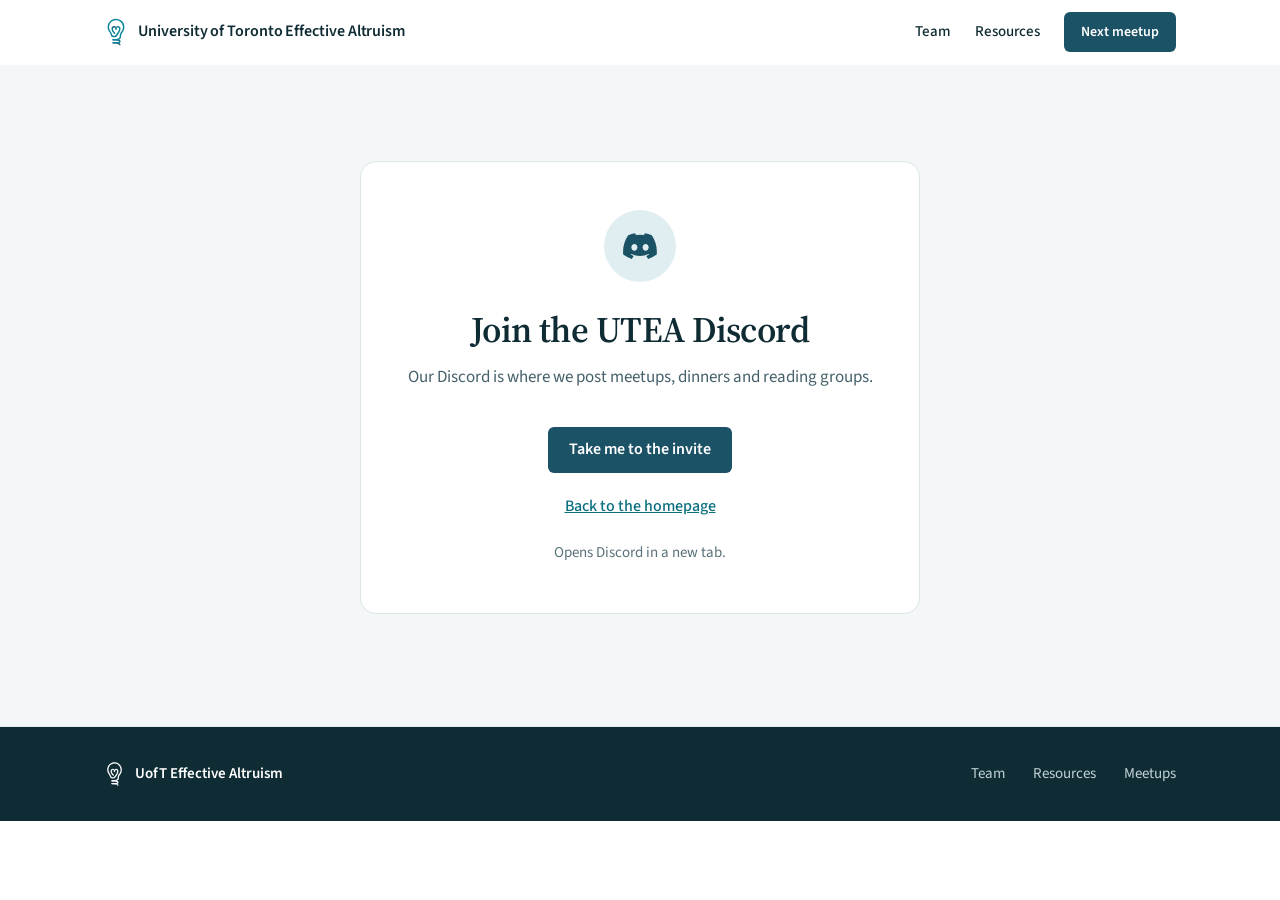
==== commit 8fbdb79b: "Feed the meetup calendar from Luma via a Worker; shrink the site - The site is a Cloudflare Worker w" ====
--- a/discord.html
+++ b/discord.html
@@ -15,7 +15,7 @@
     href="https://fonts.googleapis.com/css2?family=Source+Serif+4:ital,opsz,wght@0,8..60,400..700;1,8..60,400..700&family=Source+Sans+3:wght@400..700&display=swap"
     rel="stylesheet"
   />
-  <link rel="stylesheet" href="styles.css?v=6" />
+  <link rel="stylesheet" href="styles.css?v=8" />
 </head>
 <body>
   <!-- Navigation -->
@@ -77,7 +77,7 @@
     </div>
   </footer>
 
-  <script src="script.js?v=6"></script>
+  <script src="script.js?v=8"></script>
   <script>
     // The invite is stored reversed + base64'd and only assembled on a real
     // click, so a crawler reading the HTML finds no invite URL to follow.
--- a/styles.css
+++ b/styles.css
@@ -26,7 +26,7 @@
   --serif: "Source Serif 4", Georgia, serif;
   --sans: "Source Sans 3", system-ui, -apple-system, "Segoe UI", sans-serif;
 
-  --nav-h: 72px;
+  --nav-h: 64px;
 }
 
 *, *::before, *::after { box-sizing: border-box; }
@@ -41,18 +41,19 @@
   background: var(--bg);
   color: var(--ink);
   font-family: var(--sans);
-  font-size: 18px;
+  font-size: 17px;
   line-height: 1.6;
   -webkit-font-smoothing: antialiased;
 }
 
 img { display: block; max-width: 100%; height: auto; }
+[hidden] { display: none !important; }
 a { color: var(--action); }
 a:hover { color: var(--deep); }
 h1, h2, h3 { margin: 0; }
 :focus-visible { outline: 2px solid var(--teal); outline-offset: 3px; }
 
-.wrap { max-width: 1200px; margin: 0 auto; padding: 0 24px; }
+.wrap { max-width: 1120px; margin: 0 auto; padding: 0 24px; }
 
 .sr-only {
   position: absolute; width: 1px; height: 1px; padding: 0; margin: -1px;
@@ -82,12 +83,12 @@
 
 .brand { display: flex; align-items: center; gap: 10px; color: var(--ink); text-decoration: none; }
 .brand:hover { color: var(--ink); }
-.brand img { height: 38px; width: auto; }
-.brand__text { font-size: 17px; font-weight: 600; letter-spacing: -0.005em; }
+.brand img { height: 34px; width: auto; }
+.brand__text { font-size: 16px; font-weight: 600; letter-spacing: -0.005em; }
 .brand__short { display: none; }
 
 .nav__links { display: flex; align-items: center; gap: 24px; list-style: none; margin: 0; padding: 0; }
-.nav__link { color: var(--ink); text-decoration: none; font-size: 16px; font-weight: 500; }
+.nav__link { color: var(--ink); text-decoration: none; font-size: 15px; font-weight: 500; }
 .nav__link:hover { color: var(--action); }
 .nav__link[aria-current="page"] { color: var(--action); font-weight: 600; }
 .nav__icon { display: flex; align-items: center; justify-content: center; width: 44px; height: 44px; color: var(--ink); }
@@ -108,12 +109,12 @@
   align-items: center;
   justify-content: center;
   gap: 10px;
-  min-height: 52px;
-  padding: 12px 24px;
+  min-height: 46px;
+  padding: 10px 20px;
   border: 1px solid transparent;
   border-radius: 6px;
   font-family: inherit;
-  font-size: 17px;
+  font-size: 16px;
   font-weight: 600;
   line-height: 1.3;
   text-decoration: none;
@@ -121,7 +122,7 @@
   transition: background-color 0.15s ease, border-color 0.15s ease, color 0.15s ease;
 }
 .btn svg { flex-shrink: 0; }
-.btn--sm { min-height: 44px; padding: 0 18px; font-size: 15px; white-space: nowrap; }
+.btn--sm { min-height: 40px; padding: 0 16px; font-size: 14px; white-space: nowrap; }
 .btn--primary { background: var(--deep); color: #fff; }
 .btn--primary:hover { background: var(--deep-hover); color: #fff; }
 .btn--outline { background: #fff; border-color: var(--border); color: var(--ink); }
@@ -133,8 +134,8 @@
 .photo { margin: 0; }
 .photo img { width: 100%; aspect-ratio: 4 / 3; object-fit: cover; border-radius: 12px; }
 .photo figcaption {
-  margin-top: 10px;
-  font-size: 14px;
+  margin-top: 8px;
+  font-size: 13px;
   line-height: 1.4;
   color: var(--ink-3);
   opacity: 0;
@@ -147,31 +148,31 @@
 }
 
 /* ---------- Hero ---------- */
-.hero { padding: 88px 0 96px; }
-.hero__inner { display: flex; flex-wrap: wrap; align-items: center; gap: 64px; }
+.hero { padding: 72px 0 80px; }
+.hero__inner { display: flex; flex-wrap: wrap; align-items: center; gap: 56px; }
 .hero__copy, .hero__media { flex: 1 1 440px; min-width: 0; }
 .hero h1 {
   font-family: var(--serif);
-  font-size: clamp(46px, 5.8vw, 78px);
+  font-size: clamp(40px, 5vw, 66px);
   line-height: 1.03;
   font-weight: 600;
   letter-spacing: -0.02em;
 }
 .hero h1 .accent { color: var(--teal); }
-.hero__sub { margin: 28px 0 0; max-width: 520px; font-size: 21px; line-height: 1.55; color: var(--ink-2); }
+.hero__sub { margin: 24px 0 0; max-width: 500px; font-size: 19px; line-height: 1.55; color: var(--ink-2); }
 .hero__sub strong { color: var(--ink); font-weight: 600; }
-.hero__actions { display: flex; flex-wrap: wrap; gap: 12px; margin-top: 40px; }
+.hero__actions { display: flex; flex-wrap: wrap; gap: 12px; margin-top: 32px; }
 
 @media (max-width: 600px) {
-  .hero { padding: 56px 0 64px; }
+  .hero { padding: 48px 0 56px; }
   .hero__inner { gap: 40px; }
-  .hero__sub { font-size: 19px; }
+  .hero__sub { font-size: 18px; }
 }
 
 /* ---------- Questions reel ---------- */
 .reel {
   background: var(--deep);
-  padding: 34px 0;
+  padding: 20px 0;
   overflow: hidden;
   -webkit-mask-image: linear-gradient(90deg, transparent, #000 6%, #000 94%, transparent);
   mask-image: linear-gradient(90deg, transparent, #000 6%, #000 94%, transparent);
@@ -182,22 +183,22 @@
 .reel li {
   display: flex;
   align-items: center;
-  gap: 44px;
-  padding-right: 44px;
+  gap: 32px;
+  padding-right: 32px;
   white-space: nowrap;
   font-family: var(--serif);
   font-style: italic;
-  font-size: 32px;
+  font-size: 22px;
   line-height: 1.2;
   color: #fff;
 }
-.reel li img { height: 30px; width: auto; opacity: 0.55; }
+.reel li img { height: 20px; width: auto; opacity: 0.55; }
 @keyframes reel { to { transform: translateX(-50%); } }
 
 @media (max-width: 600px) {
-  .reel { padding: 24px 0; }
-  .reel li { font-size: 24px; gap: 32px; padding-right: 32px; }
-  .reel li img { height: 24px; }
+  .reel { padding: 16px 0; }
+  .reel li { font-size: 18px; gap: 24px; padding-right: 24px; }
+  .reel li img { height: 16px; }
 }
 @media (prefers-reduced-motion: reduce) {
   .reel { overflow-x: auto; }
@@ -205,33 +206,33 @@
 }
 
 /* ---------- Shared section type ---------- */
-.section { padding: 104px 0; }
+.section { padding: 88px 0; }
 .section-title {
   font-family: var(--serif);
-  font-size: clamp(34px, 3.6vw, 48px);
+  font-size: clamp(30px, 3.2vw, 40px);
   line-height: 1.08;
   font-weight: 600;
   letter-spacing: -0.015em;
 }
-.lede { margin: 20px 0 0; max-width: 560px; font-size: 19px; line-height: 1.6; color: var(--ink-2); }
+.lede { margin: 16px 0 0; max-width: 540px; font-size: 18px; line-height: 1.6; color: var(--ink-2); }
 
 @media (max-width: 600px) {
-  .section { padding: 72px 0; }
+  .section { padding: 64px 0; }
 }
 
 /* ---------- Meetups + calendar ---------- */
 .meetup {
   background: var(--surface);
   border-bottom: 1px solid var(--line);
-  padding: 96px 0;
+  padding: 80px 0;
   scroll-margin-top: var(--nav-h);
 }
 .meetup__grid {
   display: grid;
   grid-template-columns: minmax(0, 1fr) minmax(0, 1fr);
   grid-template-areas: "text cal" "photo cal";
-  column-gap: 64px;
-  row-gap: 36px;
+  column-gap: 56px;
+  row-gap: 32px;
   align-items: start;
 }
 .meetup__text { grid-area: text; }
@@ -242,27 +243,27 @@
   .meetup__grid { grid-template-columns: minmax(0, 1fr); grid-template-areas: "text" "cal" "photo"; }
 }
 @media (max-width: 600px) {
-  .meetup { padding: 72px 0; }
-}
-
-.checks { list-style: none; margin: 28px 0 0; padding: 0; display: flex; flex-direction: column; gap: 14px; }
-.checks li { display: flex; align-items: flex-start; gap: 12px; font-size: 18px; line-height: 1.5; }
+  .meetup { padding: 64px 0; }
+}
+
+.checks { list-style: none; margin: 24px 0 0; padding: 0; display: flex; flex-direction: column; gap: 14px; }
+.checks li { display: flex; align-items: flex-start; gap: 12px; font-size: 17px; line-height: 1.5; }
 .checks svg { flex-shrink: 0; margin-top: 2px; }
 
 .cal {
   background: #fff;
   border: 1px solid var(--line-2);
   border-radius: 16px;
-  padding: 24px;
+  padding: 20px;
   box-shadow: 0 1px 2px rgba(15, 43, 51, 0.04);
 }
 .cal__head { display: flex; flex-wrap: wrap; align-items: center; justify-content: space-between; gap: 12px; }
 .cal__nav { display: flex; align-items: center; gap: 2px; }
-.cal__month { min-width: 156px; text-align: center; font-family: var(--serif); font-size: 21px; font-weight: 600; }
+.cal__month { min-width: 140px; text-align: center; font-family: var(--serif); font-size: 19px; font-weight: 600; }
 
 .icon-btn {
-  width: 44px;
-  height: 44px;
+  width: 40px;
+  height: 40px;
   display: inline-flex;
   align-items: center;
   justify-content: center;
@@ -278,13 +279,13 @@
 .subscribe { position: relative; }
 .subscribe > summary { list-style: none; }
 .subscribe > summary::-webkit-details-marker { display: none; }
-.subscribe > summary.btn { min-height: 44px; padding: 0 14px; gap: 8px; font-size: 15px; }
+.subscribe > summary.btn { min-height: 40px; padding: 0 14px; gap: 8px; font-size: 15px; }
 .subscribe[open] > summary { border-color: var(--ink); }
 
 .menu {
   position: absolute;
   right: 0;
-  top: 52px;
+  top: 48px;
   z-index: 5;
   min-width: 224px;
   list-style: none;
@@ -300,7 +301,7 @@
   display: flex;
   align-items: center;
   width: 100%;
-  min-height: 44px;
+  min-height: 40px;
   padding: 0 12px;
   border: 0;
   border-radius: 6px;
@@ -329,8 +330,8 @@
 .cal__grid { display: grid; grid-template-columns: repeat(7, minmax(0, 1fr)); row-gap: 4px; margin-top: 10px; }
 
 .day {
-  width: 42px;
-  height: 42px;
+  width: 38px;
+  height: 38px;
   margin: 0 auto;
   display: flex;
   align-items: center;
@@ -341,7 +342,7 @@
   background: transparent;
   color: var(--ink);
   font-family: inherit;
-  font-size: 16px;
+  font-size: 15px;
 }
 .day--past { color: var(--ink-3); }
 .day--today { box-shadow: inset 0 0 0 1.5px var(--ink); font-weight: 600; }
@@ -373,6 +374,15 @@
   color: var(--ink-2);
   text-align: center;
 }
+.cal__embed {
+  display: block;
+  width: 100%;
+  height: 450px;
+  margin-top: 16px;
+  border: 1px solid var(--line-2);
+  border-radius: 12px;
+  background: #fff;
+}
 
 .event { display: flex; align-items: center; gap: 12px; padding: 8px; border-radius: 12px; }
 .event.is-selected { background: var(--surface); }
@@ -392,8 +402,8 @@
 }
 .event__date {
   flex-shrink: 0;
-  width: 56px;
-  height: 60px;
+  width: 50px;
+  height: 54px;
   display: flex;
   flex-direction: column;
   align-items: center;
@@ -405,22 +415,22 @@
 }
 .event.is-selected .event__date { background: var(--deep); color: #fff; }
 .event__mon { font-size: 11px; font-weight: 700; letter-spacing: 0.08em; }
-.event__day { font-size: 22px; font-weight: 600; line-height: 1.05; }
+.event__day { font-size: 20px; font-weight: 600; line-height: 1.05; }
 .event__text { display: flex; flex-direction: column; gap: 2px; min-width: 0; }
-.event__title { font-size: 18px; font-weight: 600; line-height: 1.3; color: var(--ink); }
-.event__meta { font-size: 15px; line-height: 1.4; color: var(--ink-2); }
+.event__title { font-size: 17px; font-weight: 600; line-height: 1.3; color: var(--ink); }
+.event__meta { font-size: 14px; line-height: 1.4; color: var(--ink-2); }
 
 .rsvp {
   flex-shrink: 0;
   display: inline-flex;
   align-items: center;
   gap: 6px;
-  height: 44px;
+  height: 40px;
   padding: 0 14px;
   border: 1px solid var(--border);
   border-radius: 999px;
   color: var(--ink);
-  font-size: 15px;
+  font-size: 14px;
   font-weight: 600;
   text-decoration: none;
 }
@@ -431,7 +441,7 @@
 .section__head > div { flex: 1 1 480px; min-width: 0; }
 .more { display: inline-flex; align-items: center; gap: 8px; min-height: 44px; font-size: 17px; font-weight: 600; color: var(--action); text-decoration: none; }
 
-.cards { display: grid; grid-template-columns: repeat(auto-fill, minmax(290px, 1fr)); gap: 24px; margin-top: 48px; }
+.cards { display: grid; grid-template-columns: repeat(auto-fill, minmax(270px, 1fr)); gap: 24px; margin-top: 40px; }
 .cards--4 { grid-template-columns: repeat(auto-fill, minmax(250px, 1fr)); margin-top: 24px; }
 
 .card {
@@ -449,14 +459,14 @@
 .card__art { width: 100%; aspect-ratio: 4 / 3; object-fit: cover; border-bottom: 1px solid var(--line); }
 .card__art--mark { display: flex; align-items: center; justify-content: center; background: var(--deep); }
 .card__art--mark img { height: 92px; width: auto; opacity: 0.9; }
-.card__body { display: flex; flex-direction: column; gap: 6px; flex-grow: 1; padding: 22px 24px 24px; }
-.cards--4 .card__body { padding: 20px 20px 16px; }
-.card__title { font-family: var(--serif); font-size: 22px; line-height: 1.25; font-weight: 600; }
-.cards--4 .card__title { font-size: 20px; }
+.card__body { display: flex; flex-direction: column; gap: 6px; flex-grow: 1; padding: 20px 22px 22px; }
+.cards--4 .card__body { padding: 18px 18px 14px; }
+.card__title { font-family: var(--serif); font-size: 20px; line-height: 1.25; font-weight: 600; }
+.cards--4 .card__title { font-size: 18px; }
 .card__title a { color: var(--ink); text-decoration: none; }
 .card__title a:hover { color: var(--action); }
-.card__by { margin: 0; font-size: 16px; color: var(--ink-2); }
-.card__site { margin-top: auto; padding-top: 16px; font-size: 14px; color: var(--ink-3); }
+.card__by { margin: 0; font-size: 15px; color: var(--ink-2); }
+.card__site { margin-top: auto; padding-top: 14px; font-size: 13px; color: var(--ink-3); }
 .card__foot {
   margin-top: auto;
   padding-top: 14px;
@@ -474,15 +484,15 @@
   align-items: center;
   justify-content: center;
   gap: 6px;
-  min-width: 44px;
-  height: 44px;
+  min-width: 40px;
+  height: 40px;
   padding: 0 12px;
   border: 1px solid var(--line-2);
   border-radius: 999px;
   background: #fff;
   color: var(--ink-2);
   font-family: inherit;
-  font-size: 15px;
+  font-size: 14px;
   font-weight: 600;
   cursor: pointer;
 }
@@ -494,40 +504,40 @@
 @keyframes pop { 50% { transform: scale(1.3); } }
 
 /* ---------- Page headers ---------- */
-.page-head { padding: 80px 0 56px; }
+.page-head { padding: 64px 0 44px; }
 .page-head--rule { border-bottom: 1px solid var(--line); }
 .page-head h1 {
   font-family: var(--serif);
-  font-size: clamp(42px, 4.8vw, 64px);
+  font-size: clamp(36px, 4.2vw, 54px);
   line-height: 1.05;
   font-weight: 600;
   letter-spacing: -0.02em;
 }
-.page-head p { margin: 20px 0 0; max-width: 640px; font-size: 19px; line-height: 1.6; color: var(--ink-2); }
+.page-head p { margin: 16px 0 0; max-width: 620px; font-size: 18px; line-height: 1.6; color: var(--ink-2); }
 .page-head__row { display: flex; align-items: center; gap: 16px; }
 .tag { padding: 6px 12px; border-radius: 999px; background: var(--tint); color: var(--deep); font-size: 16px; font-weight: 600; }
 
 @media (max-width: 600px) {
-  .page-head { padding: 56px 0 40px; }
+  .page-head { padding: 48px 0 36px; }
 }
 
 /* ---------- Resources ---------- */
-.res-group { padding: 64px 0 24px; }
-.res-group + .res-group { padding: 56px 0 104px; }
-.group-title { font-family: var(--serif); font-size: 26px; line-height: 1.3; font-weight: 600; }
+.res-group { padding: 56px 0 20px; }
+.res-group + .res-group { padding: 48px 0 88px; }
+.group-title { font-family: var(--serif); font-size: 23px; line-height: 1.3; font-weight: 600; }
 
 .rows { list-style: none; margin: 24px 0 0; padding: 0; border-top: 1px solid var(--line-2); }
 .row { display: flex; align-items: center; gap: 16px; padding: 14px 0; border-bottom: 1px solid var(--line-2); }
 .row__link { flex: 1 1 auto; min-width: 0; display: flex; align-items: center; gap: 16px; min-height: 48px; color: var(--ink); text-decoration: none; }
 .row__link:hover { color: var(--ink); }
 .row__text { flex: 1 1 auto; min-width: 0; display: flex; flex-wrap: wrap; align-items: baseline; column-gap: 16px; row-gap: 2px; }
-.row__title { font-family: var(--serif); font-size: 21px; line-height: 1.3; font-weight: 600; }
+.row__title { font-family: var(--serif); font-size: 19px; line-height: 1.3; font-weight: 600; }
 .row__link:hover .row__title { color: var(--action); }
-.row__site { font-size: 15px; color: var(--ink-3); }
+.row__site { font-size: 14px; color: var(--ink-3); }
 .row__link svg { flex-shrink: 0; color: var(--action); }
 
 /* ---------- Team ---------- */
-.team-section { padding: 0 0 72px; }
+.team-section { padding: 0 0 64px; }
 .team { display: grid; grid-template-columns: repeat(auto-fill, minmax(240px, 1fr)); gap: 44px 28px; list-style: none; margin: 0; padding: 0; }
 .member { display: flex; flex-direction: column; }
 .member__photo { width: 100%; aspect-ratio: 4 / 5; object-fit: cover; border-radius: 12px; background: var(--tint); }
@@ -541,14 +551,14 @@
   letter-spacing: 0.02em;
   color: var(--deep);
 }
-.member__name { margin-top: 20px; font-family: var(--serif); font-size: 24px; line-height: 1.2; font-weight: 600; }
-.member__role { margin: 4px 0 0; font-size: 17px; color: var(--ink-2); }
+.member__name { margin-top: 18px; font-family: var(--serif); font-size: 22px; line-height: 1.2; font-weight: 600; }
+.member__role { margin: 4px 0 0; font-size: 16px; color: var(--ink-2); }
 .member__links { display: flex; gap: 8px; margin-top: auto; padding-top: 16px; }
 
 .circle-btn {
   position: relative;
-  width: 44px;
-  height: 44px;
+  width: 40px;
+  height: 40px;
   display: inline-flex;
   align-items: center;
   justify-content: center;
@@ -579,21 +589,21 @@
 }
 .circle-btn.is-copy-failed::after { content: "Couldn't copy"; }
 
-.founder-section { padding: 0 0 112px; }
-.founder { display: flex; flex-wrap: wrap; align-items: center; gap: 28px; padding-top: 56px; border-top: 1px solid var(--line-2); }
-.founder .member__photo { width: 200px; }
+.founder-section { padding: 0 0 96px; }
+.founder { display: flex; flex-wrap: wrap; align-items: center; gap: 28px; padding-top: 48px; border-top: 1px solid var(--line-2); }
+.founder .member__photo { width: 180px; }
 .founder__text { flex: 1 1 260px; min-width: 0; }
 .founder .member__name { margin-top: 0; }
 
 /* ---------- Discord gate ---------- */
-.gate { background: var(--surface); padding: 112px 24px 128px; border-bottom: 1px solid var(--line); }
+.gate { background: var(--surface); padding: 96px 24px 112px; border-bottom: 1px solid var(--line); }
 .gate__card {
   max-width: 560px;
   margin: 0 auto;
   display: flex;
   flex-direction: column;
   align-items: center;
-  padding: 56px clamp(24px, 6vw, 48px);
+  padding: 48px clamp(24px, 6vw, 44px);
   background: #fff;
   border: 1px solid var(--line-2);
   border-radius: 16px;
@@ -603,12 +613,12 @@
 .gate h1 {
   margin-top: 28px;
   font-family: var(--serif);
-  font-size: clamp(32px, 3.6vw, 42px);
+  font-size: clamp(28px, 3.2vw, 36px);
   line-height: 1.1;
   font-weight: 600;
   letter-spacing: -0.015em;
 }
-.gate__lede { margin: 14px 0 0; font-size: 18px; line-height: 1.6; color: var(--ink-2); }
+.gate__lede { margin: 14px 0 0; font-size: 17px; line-height: 1.6; color: var(--ink-2); }
 .gate .btn { margin-top: 36px; }
 .gate__back { margin-top: 12px; display: inline-flex; align-items: center; min-height: 44px; font-size: 16px; font-weight: 500; }
 .gate__note { margin: 12px 0 0; font-size: 15px; color: var(--ink-3); }
@@ -618,25 +628,25 @@
 }
 
 /* ---------- Discord band ---------- */
-.band { background: var(--deep); padding: 80px 0; }
+.band { background: var(--deep); padding: 64px 0; }
 .band__inner { display: flex; flex-wrap: wrap; align-items: center; justify-content: space-between; gap: 32px; }
 .band__inner > div { flex: 1 1 480px; min-width: 0; }
 .band h2 {
   font-family: var(--serif);
-  font-size: clamp(32px, 3.2vw, 44px);
+  font-size: clamp(28px, 2.8vw, 38px);
   line-height: 1.12;
   font-weight: 600;
   letter-spacing: -0.015em;
   color: #fff;
 }
-.band p { margin: 12px 0 0; font-size: 19px; line-height: 1.6; color: var(--band-text); }
+.band p { margin: 12px 0 0; font-size: 18px; line-height: 1.6; color: var(--band-text); }
 
 /* ---------- Footer ---------- */
-.footer { background: var(--footer); padding: 40px 0; }
+.footer { background: var(--footer); padding: 32px 0; }
 .footer__inner { display: flex; flex-wrap: wrap; align-items: center; justify-content: space-between; gap: 24px; }
-.footer__brand { display: flex; align-items: center; gap: 10px; color: #fff; text-decoration: none; font-size: 16px; font-weight: 600; }
+.footer__brand { display: flex; align-items: center; gap: 10px; color: #fff; text-decoration: none; font-size: 15px; font-weight: 600; }
 .footer__brand:hover { color: #fff; }
-.footer__brand img { height: 34px; width: auto; }
+.footer__brand img { height: 30px; width: auto; }
 .footer__links { display: flex; flex-wrap: wrap; gap: 8px 28px; list-style: none; margin: 0; padding: 0; }
-.footer__links a { color: var(--footer-text); text-decoration: none; font-size: 16px; }
+.footer__links a { color: var(--footer-text); text-decoration: none; font-size: 15px; }
 .footer__links a:hover { color: #fff; }
